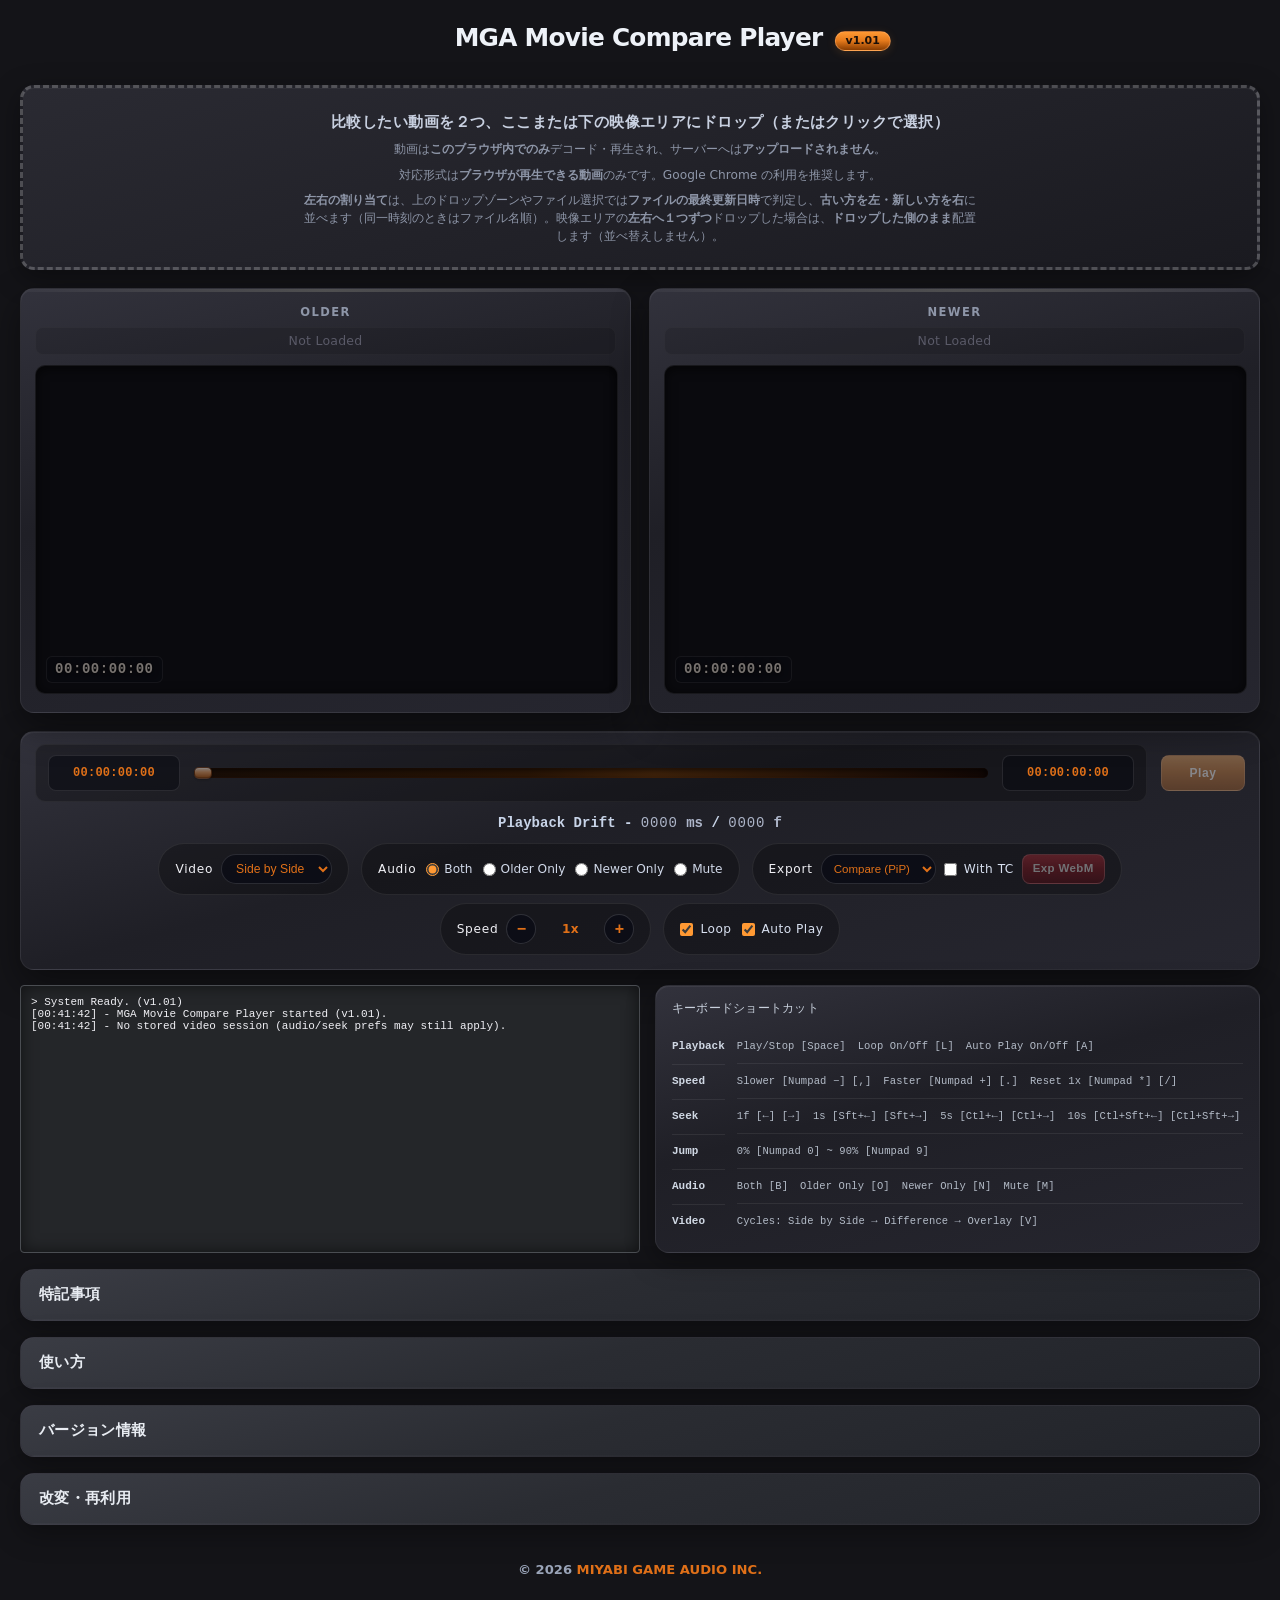
==== index.html @ 30f2eb4b "README の新規タブ用 HTML リンクと案内を削除し、通常の Markdown リンクに戻す。 Co-authored-by: Cursor <cursoragent@cursor.com>" ====
<!DOCTYPE html>
<html lang="ja">
<head>
    <meta charset="UTF-8">
    <meta name="viewport" content="width=device-width, initial-scale=1">
    <meta name="theme-color" content="#1a1410">
    <title>MGA Movie Compare Player</title>
    <link rel="icon" type="image/png" href="https://cdn.jsdelivr.net/gh/twitter/twemoji@14.0.2/assets/72x72/1f3ac.png">

    <link rel="stylesheet" href="css/main.css">
</head>
<body>

    <div id="seekFlashOverlay" class="seek-flash-overlay" aria-hidden="true">
        <div class="seek-flash-overlay__box">
            <span class="seek-flash-overlay__primary" id="seekFlashPrimary"></span>
            <span class="seek-flash-overlay__secondary" id="seekFlashSecondary" hidden></span>
        </div>
    </div>

    <div
        id="exportBlockingOverlay"
        class="export-blocking-overlay"
        hidden
        aria-hidden="true"
        role="dialog"
        aria-modal="true"
        aria-labelledby="exportBlockingTitle"
        tabindex="-1"
    >
        <div class="export-blocking-overlay__panel">
            <p class="export-blocking-overlay__title" id="exportBlockingTitle">Exporting</p>
            <p class="export-blocking-overlay__esc-hint" id="exportBlockingEscHint">
                操作はロックされています。<kbd>Esc</kbd> キーで書き出しをキャンセルできます。
            </p>
            <p class="export-blocking-overlay__sub" id="exportBlockingSub"></p>
        </div>
    </div>

    <div
        id="soloTcNoticeOverlay"
        class="export-blocking-overlay solo-tc-notice-overlay"
        hidden
        aria-hidden="true"
        role="dialog"
        aria-modal="true"
        aria-labelledby="soloTcNoticeTitle"
    >
        <div class="export-blocking-overlay__panel">
            <p class="export-blocking-overlay__title" id="soloTcNoticeTitle">With TC</p>
            <p class="export-blocking-overlay__sub solo-tc-notice-body" id="soloTcNoticeBody">
                Older only / Newer only のエクスポートでは、タイムコード（With TC）の焼き込みが必須です。

                元動画のみをそのまま取得する用途は想定していないため、オフにしても意味がなく、チェックはすぐオンに戻ります。
            </p>
            <button type="button" class="solo-tc-notice-ok-btn" id="soloTcNoticeOk">OK</button>
        </div>
    </div>

    <div class="layout-narrow">
    <header class="app-header">
        <div class="app-header-inner">
            <h2 class="app-title">MGA Movie Compare Player</h2>
            <span class="version-badge" aria-label="App version"></span>
        </div>
    </header>

    <div id="main-drop-zone" tabindex="0" role="button" aria-label="動画ファイルをドロップして読み込み">
        <strong class="drop-zone-title">比較したい動画を２つ、ここまたは下の映像エリアにドロップ（またはクリックで選択）</strong>
        <p class="drop-zone-note">動画は<strong>このブラウザ内でのみ</strong>デコード・再生され、サーバーへは<strong>アップロードされません</strong>。</p>
        <p class="drop-zone-note">対応形式は<strong>ブラウザが再生できる動画</strong>のみです。Google Chrome の利用を推奨します。</p>
        <p class="drop-zone-note"><strong>左右の割り当て</strong>は、上のドロップゾーンやファイル選択では<strong>ファイルの最終更新日時</strong>で判定し、<strong>古い方を左・新しい方を右</strong>に並べます（同一時刻のときはファイル名順）。映像エリアの<strong>左右へ１つずつ</strong>ドロップした場合は、<strong>ドロップした側のまま</strong>配置します（並べ替えしません）。</p>
    </div>

    <div class="compare-stage" id="compareStage">
        <div class="compare-grid" id="compareGrid">
            <div class="video-panel" id="panelLeft" data-side="left">
                <p class="video-panel-label">Older</p>
                <span class="file-name" id="nameLeft">Not Loaded</span>
                <p class="panel-info-line" id="infoLeft" hidden></p>
                <div class="video-frame" id="frameLeft">
                    <video id="videoLeft" playsinline preload="metadata"></video>
                    <div class="video-timecode video-timecode--idle" id="timecodeOverlayLeft" aria-hidden="true">00:00:00:00</div>
                </div>
            </div>
            <div class="video-panel" id="panelRight" data-side="right">
                <p class="video-panel-label">Newer</p>
                <span class="file-name" id="nameRight">Not Loaded</span>
                <p class="panel-info-line" id="infoRight" hidden></p>
                <div class="video-frame" id="frameRight">
                    <video id="videoRight" playsinline preload="metadata"></video>
                    <div class="video-timecode video-timecode--idle" id="timecodeOverlayRight" aria-hidden="true">00:00:00:00</div>
                </div>
            </div>
        </div>
        <div class="compare-composite" id="compareComposite" hidden>
            <div class="video-panel video-panel--composite" id="panelComposite">
                <div class="video-frame video-frame--stack" id="frameStack">
                    <div class="video-timecode video-timecode--idle" id="timecodeOverlayStack" aria-hidden="true">00:00:00:00</div>
                </div>
            </div>
        </div>
    </div>

    <div class="layout-narrow">
    <div class="transport-bar">
            <div class="transport-row-seek">
                <div class="seek-container">
                    <span class="time-display" id="currentTime">00:00:00:00</span>
                    <div class="seek-bar-wrap" id="seekBarWrap">
                        <div class="seek-bar-track-bg" aria-hidden="true"></div>
                        <input type="range" id="seekBar" min="0" max="100" step="0.016666666666666666" value="0" disabled>
                    </div>
                    <span class="time-display" id="totalTime">00:00:00:00</span>
                </div>
                <button type="button" id="playStopBtn" disabled>Play</button>
            </div>
            <div class="timecode-row" id="driftRow" hidden>
                <span id="driftLine">
                    <span class="tc-side">Playback Drift</span><span class="tc-side"> - </span>
                    <span class="tc-drift-num" id="driftMs">0000</span><span class="tc-drift-suf"> ms</span>
                    <span class="tc-side"> / </span>
                    <span class="tc-drift-num" id="driftFrames">0000</span><span class="tc-drift-suf"> f</span>
                </span>
            </div>
            <div class="transport-options-rows">
            <div class="transport-options-strip transport-options-strip--primary">
                <div class="transport-opt-box transport-opt-box--view">
                    <div class="transport-opt-cell transport-opt-cell--view">
                        <label for="viewModeSelect" class="transport-compact-lbl">Video</label>
                        <select id="viewModeSelect" class="transport-select" aria-label="Video layout">
                            <option value="side-by-side" selected>Side by Side</option>
                            <option value="stack-diff">Difference</option>
                            <option value="stack-cross">Overlay</option>
                        </select>
                    </div>
                </div>
                <div class="transport-opt-box transport-opt-box--audio">
                    <div class="transport-opt-cell transport-opt-cell--audio" role="group" aria-labelledby="audioModeLegend">
                        <span id="audioModeLegend" class="transport-compact-lbl">Audio</span>
                        <div class="transport-audio-inline">
                            <label>
                                <input type="radio" name="audioMode" value="split-mono" checked>
                                <span>Both</span>
                            </label>
                            <label>
                                <input type="radio" name="audioMode" value="old-stereo">
                                <span>Older Only</span>
                            </label>
                            <label>
                                <input type="radio" name="audioMode" value="new-stereo">
                                <span>Newer Only</span>
                            </label>
                            <label>
                                <input type="radio" name="audioMode" value="mute">
                                <span>Mute</span>
                            </label>
                        </div>
                    </div>
                </div>
                <div class="transport-opt-box transport-opt-box--export">
                    <div class="transport-opt-cell transport-opt-cell--export">
                        <span class="transport-compact-lbl" id="exportPipLegend">Export</span>
                        <select
                            id="exportModeSelect"
                            class="transport-select transport-select--export"
                            aria-label="Export mode"
                        >
                            <option value="compare-pip" selected>Compare (PiP)</option>
                            <option value="solo-old">Older only</option>
                            <option value="solo-new">Newer only</option>
                        </select>
                        <label class="transport-compact-lbl transport-compact-lbl--row transport-compact-lbl--export-tc">
                            <input type="checkbox" id="exportBurnTcCheckbox" />
                            <span>With TC</span>
                        </label>
                        <button type="button" id="exportPipBtn" class="export-pip-btn" disabled>
                            Exp WebM
                        </button>
                    </div>
                </div>
            </div>
            <div class="transport-options-strip transport-options-strip--secondary">
                <div class="transport-opt-box transport-opt-box--speed">
                    <div class="transport-opt-cell transport-opt-cell--speed" role="group" aria-labelledby="playbackSpeedLegend">
                        <span id="playbackSpeedLegend" class="transport-compact-lbl">Speed</span>
                        <div class="transport-speed-stepper">
                            <button type="button" id="playbackSpeedDown" class="transport-speed-btn" aria-label="再生速度を一段階遅く" title="一段階遅く (テンキー − / ,)">−</button>
                            <output id="playbackSpeedDisplay" class="transport-speed-display" aria-live="polite" aria-valuemin="0" aria-valuemax="8" aria-valuenow="4" aria-valuetext="1x">1x</output>
                            <button type="button" id="playbackSpeedUp" class="transport-speed-btn" aria-label="再生速度を一段階速く" title="一段階速く (テンキー ＋ / .)">+</button>
                        </div>
                    </div>
                </div>
                <div class="transport-opt-box transport-opt-box--playback">
                    <div class="transport-opt-cell transport-opt-cell--playback">
                        <label class="transport-compact-lbl transport-compact-lbl--row">
                            <input type="checkbox" id="loopPlaybackCheckbox" checked>
                            <span>Loop</span>
                        </label>
                        <label class="transport-compact-lbl transport-compact-lbl--row">
                            <input type="checkbox" id="autoPlayCheckbox" checked>
                            <span>Auto Play</span>
                        </label>
                    </div>
                </div>
            </div>
            </div>
    </div>

    <div class="bottom-info">
        <div id="log">&gt; System Ready.</div>
        <div class="shortcut-guide">
            <strong class="shortcut-guide__title">キーボードショートカット</strong>
            <div class="shortcut-sheet" aria-label="キーボードショートカット一覧">
                <div class="shortcut-sheet__cat">Playback</div>
                <div class="shortcut-sheet__items">
                    <span class="shortcut-sheet__chip">Play/Stop [Space]</span>
                    <span class="shortcut-sheet__chip">Loop On/Off [L]</span>
                    <span class="shortcut-sheet__chip">Auto Play On/Off [A]</span>
                </div>

                <div class="shortcut-sheet__cat">Speed</div>
                <div class="shortcut-sheet__items">
                    <span class="shortcut-sheet__chip">Slower [Numpad −] [,]</span>
                    <span class="shortcut-sheet__chip">Faster [Numpad +] [.]</span>
                    <span class="shortcut-sheet__chip">Reset 1x [Numpad *] [/]</span>
                </div>
                <div class="shortcut-sheet__cat">Seek</div>
                <div class="shortcut-sheet__items">
                    <span class="shortcut-sheet__chip">1f [←] [→]</span>
                    <span class="shortcut-sheet__chip">1s [Sft+←] [Sft+→]</span>
                    <span class="shortcut-sheet__chip">5s [Ctl+←] [Ctl+→]</span>
                    <span class="shortcut-sheet__chip">10s [Ctl+Sft+←] [Ctl+Sft+→]</span>
                </div>
                <div class="shortcut-sheet__cat">Jump</div>
                <div class="shortcut-sheet__items">
                    <span class="shortcut-sheet__chip">0% [Numpad 0] ~ 90% [Numpad 9]</span>
                </div>
                <div class="shortcut-sheet__cat">Audio</div>
                <div class="shortcut-sheet__items">
                    <span class="shortcut-sheet__chip">Both [B]</span>
                    <span class="shortcut-sheet__chip">Older Only [O]</span>
                    <span class="shortcut-sheet__chip">Newer Only [N]</span>
                    <span class="shortcut-sheet__chip">Mute [M]</span>
                </div>
                <div class="shortcut-sheet__cat">Video</div>
                <div class="shortcut-sheet__items">
                    <span class="shortcut-sheet__chip">Cycles: Side by Side → Difference → Overlay [V]</span>
                </div>
            </div>
        </div>
    </div>

<!-- @manual-doc:start -->
<!--
  マニュアル HTML の唯一の編集元（特記事項・使い方・バージョン枠・改変・再利用）。
  更新後: py -3 tools/sync-docs.py
  変更履歴の文言は js/version.js の APP_CHANGELOG を編集してください。
-->
    <details class="app-doc-fold">
        <summary class="app-doc-fold__summary" id="app-manual-notice-heading">特記事項</summary>
        <div class="app-doc-fold__body app-manual">
            <ul>
                <li>本ページは<strong>無償で提供される実験的なウェブアプリ</strong>です。不具合を常時監視しておらず、ご利用中に問題が生じても原則として把握いたしません。あらかじめご了承のうえご利用ください。</li>
                <li>動画は<strong>このブラウザ内でのみ</strong>デコード・再生され、サーバーへは<strong>いかなる情報もアップロードされません</strong>。<strong>Google Chrome</strong> の利用を推奨します。ブラウザや形式によってはデコードできないことがあります。</li>
                <li>このページの <strong>HTML・CSS・JavaScript</strong> は目的を問わず<strong>自由に改変・複製・再利用</strong>して構いません（商用・社内ツールを含みます）。連絡も不要です。独自版を公開・配布する場合、フッターのコピーライト表記とリンクは<strong>削除しても構いません</strong>（未改変の配布では残すことを推奨しますが、フォークや大幅なカスタマイズでは必須ではありません）。</li>
                <li>本アプリは静的ファイル（<code>index.html</code>・<code>css/</code>・<code>js/</code> など）で構成されています。<strong>ビルドやサーバーは不要</strong>です。フォルダごと保存し、ルートの <code>index.html</code> をブラウザで開いてください（<code>file://</code> で動作します。favicon 等の外部 CDN 参照は環境により取得できない場合があります）。</li>
                <li>ディスク上の元ファイルを書き出し直した場合でも、本アプリは<strong>自動では再読み込みしません</strong>。更新した動画を反映するには、<strong>ドロップゾーン</strong>または<strong>映像エリア</strong>へ再度ドロップしてください。前回セッションの復元はブラウザ内の保存データ（<code>IndexedDB</code>）に保存されたコピーを参照します（元ファイルのパスは保持しません）。ブラウザのストレージ整理により保存データが消えると、セッションは復元できません。</li>
                <li><strong>Video</strong> / <strong>Audio</strong> / <strong>Export</strong> / <strong>Loop</strong> / <strong>Auto Play</strong> などの UI 設定は、次回開いたときにブラウザ内（<code>localStorage</code> 等）から復元されます。<strong>Speed</strong> は保存されず、ページの<strong>再読み込み</strong>時は常に <strong>1x</strong> です。シークバー位置は保存されず、再読み込み時は常に先頭です。読み込んだ動画データのコピーもブラウザ内（<code>IndexedDB</code> 等）に保存されます。</li>
                <li>書き出しファイルはブラウザ標準の <strong>WebM</strong> です。MP4 / MJPEG 等への変換や色の扱いは「使い方」の「<strong>書き出し（Exp WebM）とファイルについて</strong>」を参照してください。</li>
            </ul>
        </div>
    </details>

    <details class="app-doc-fold">
        <summary class="app-doc-fold__summary" id="app-manual-heading">使い方</summary>
        <div class="app-doc-fold__body app-manual">
            <section class="app-manual-category" aria-labelledby="manual-flow-heading">
                <h4 id="manual-flow-heading">はじめに（操作の流れ）</h4>
                <ol>
                    <li>
                        画面上部の<strong>ドロップゾーン</strong>（または下の<strong>映像エリア</strong>）へ動画をドロップするか、ゾーンを<strong>クリックしてファイルを選択</strong>します（詳細は「<strong>ドロップゾーン（動画の読み込み）</strong>」）。
                    </li>
                    <li>
                        <strong>Play</strong> / <strong>Pause</strong> とシークバー、またはキーボード（ページ中段の<strong>キーボードショートカット</strong>）で再生位置を調整します（<strong>Play/Stop</strong> は [<kbd>Space</kbd>]）。動画の同期ズレは <strong>Playback Drift</strong> 行で確認できます（<strong>Auto Play</strong> が ON のときは、左右がそろうと自動的に再生が始まることもあります）。
                    </li>
                    <li>
                        トランスポートの <strong>1 段目</strong>で <strong>Video</strong>（<strong>Side by Side</strong> / <strong>Difference</strong> / <strong>Overlay</strong>）、<strong>Audio</strong>（<strong>Both</strong> / <strong>Older Only</strong> / <strong>Newer Only</strong> / <strong>Mute</strong>）、<strong>Export</strong> を選びます。<strong>2 段目</strong>で <strong>Speed</strong> と <strong>Loop</strong>・<strong>Auto Play</strong> を調整します（詳細は各見出しを参照）。
                    </li>
                    <li>
                        トランスポート <strong>1 段目</strong>の <strong>Export</strong> でモードと <strong>With TC</strong> を選び、<strong>Exp WebM</strong> でブラウザ内録画の WebM をダウンロードします。書き出し中のオーバレイや <kbd>Esc</kbd> キャンセル、出力ファイルの扱いは「<strong>書き出し（Exp WebM）とファイルについて</strong>」を参照してください。
                    </li>
                </ol>
            </section>
            <section class="app-manual-category" aria-labelledby="manual-drop-heading">
                <h4 id="manual-drop-heading">ドロップゾーン（動画の読み込み）</h4>
                <ul>
                    <li>
                        画面上部の<strong>ドロップゾーン</strong>は、比較したい動画を読み込む入口です。<strong>ここへドロップ</strong>するか、<strong>クリックしてファイルを選択</strong>できます。下の<strong>映像エリア（左・右パネル）</strong>へドロップしても読み込めます。ページ上のその他の領域へドロップした場合も、動画として扱えるファイルだけが読み込み対象です。
                    </li>
                    <li>
                        動画は<strong>このブラウザ内でのみ</strong>デコード・再生され、サーバーへは<strong>アップロードされません</strong>。
                    </li>
                    <li>
                        対応形式は<strong>ブラウザが再生できる動画</strong>のみです。<strong>Google Chrome</strong> の利用を推奨します。
                    </li>
                    <li>
                        <strong>左右の割り当て（ドロップゾーン・ファイル選択）</strong>：<strong>ファイルの最終更新日時</strong>で判定し、<strong>古い方を左・新しい方を右</strong>に並べます（同一時刻のときはファイル名順）。２本まとめて選ぶ／ドロップしたときに適用されます。
                    </li>
                    <li>
                        <strong>左右の割り当て（映像エリアへ１本ずつ）</strong>：左パネルまたは右パネルへ<strong>１本ずつ</strong>ドロップした場合は、<strong>ドロップした側のまま</strong>配置します（更新日時による並べ替えはしません）。
                    </li>
                </ul>
            </section>
            <section class="app-manual-category" aria-labelledby="manual-load-heading">
                <h4 id="manual-load-heading">動画の読み込みと左右の割り当て</h4>
                <ul>
                    <li>
                        ドロップゾーンを<strong>クリック</strong>するとファイル選択が開きます。ドロップゾーン・映像エリア・ページ上のその他の領域へ、いずれもドラッグ＆ドロップで読み込めます。
                    </li>
                    <li>
                        動画を<strong>２本まとめて</strong>選ぶ／ドロップした場合（ドロップゾーンまたはファイル選択）：<strong>最終更新日時</strong>が古いほうを<strong>左</strong>、新しいほうを<strong>右</strong>に並べます。同一時刻のときはファイル名順です。
                    </li>
                    <li>
                        ドロップゾーン等へ<strong>１本ずつ</strong>読み込む場合：空いている側（<strong>先に左、次に右</strong>）へ順に入ります。２本目を入れた時点で、更新日時に基づき左右が並べ替えられることがあります（上記「ドロップゾーン」の割り当てルール参照）。
                    </li>
                    <li>
                        <strong>映像エリアの左・右パネル</strong>へ１本ずつドロップした場合：それぞれ<strong>ドロップしたパネル側</strong>に配置し、更新日時による並べ替えは<strong>行いません</strong>。
                    </li>
                    <li>
                        すでに左右がそろったあと、ドロップゾーン等から別ファイルを<strong>１本だけ</strong>追加すると、<strong>左だけ差し替え</strong>され、右は未読み込みに戻ります。
                    </li>
                    <li>
                        セッションの自動復元（ブラウザの再読み込み時に保存データから左右の動画を戻す）については「<strong>特記事項</strong>」を参照してください。リロード時は再生位置を先頭に戻し、<strong>Auto Play</strong> による自動開始は行いません。
                    </li>
                </ul>
            </section>
            <section class="app-manual-category" aria-labelledby="manual-panel-tc-heading">
                <h4 id="manual-panel-tc-heading">パネル情報・タイムコード・FPS</h4>
                <ul>
                    <li>
                        各パネル直下の<strong>補足行</strong>には、<strong>最終更新日時</strong>、コンテナから読めたときの <strong>FPS</strong>、および尺が分かるときの<strong>総フレーム数</strong>（<code>Total: … f</code>）が出ます。FPS が取れない形式では <code>FPS n/a (~60 est.)</code> のように参考表示になります。
                    </li>
                    <li>
                        <strong>MP4</strong> など ISO ベースのコンテナでは、先頭付近のメタデータから推定した平均フレームレートを FPS に使います。
                    </li>
                    <li>
                        各パネル映像の隅の<strong>タイムコードオーバーレイ</strong>は、その側の FPS に合わせた <strong>HH:MM:SS:FF</strong> です。
                    </li>
                    <li>
                        トランスポートの<strong>現在 / 総尺</strong>のタイムコード、キーボードの <strong>Seek</strong>（1f など）、および重ねビュー中央のタイムコードは、左右の表示 FPS の大きい方を整数化した<strong>マスター FPS</strong> に基づきます。
                    </li>
                </ul>
            </section>
            <section class="app-manual-category" aria-labelledby="manual-transport-heading">
                <h4 id="manual-transport-heading">Playback / Seek（トランスポート）</h4>
                <ul>
                    <li>
                        映像の下にある<strong>トランスポート枠</strong>は、画面上から<strong>現在 / 総尺のタイムコード</strong> → <strong>シークバー</strong>と <strong>Play</strong> / <strong>Pause</strong> → <strong>Playback Drift</strong> →（オプション条・<strong>2 段</strong>）<strong>1 段目</strong>：<strong>Video</strong> → <strong>Audio</strong> → <strong>Export</strong>。<strong>2 段目</strong>（中央寄せ）：<strong>Speed</strong> → <strong>Loop</strong> / <strong>Auto Play</strong> の順です。各オプションの詳細は、このあとの見出しどおりです。
                    </li>
                    <li>
                        シークバーの<strong>最大値（総尺）</strong>は、左右のうち<strong>長い方</strong>の尺に合わせます。表示中の<strong>現在位置</strong>は、両方の再生位置の<strong>遅い方（大きい方）</strong>に合わせて更新されます。
                    </li>
                    <li>
                        シークバーを<strong>ドラッグ</strong>している間は、その値に応じて<strong>両方の動画へ同時に移動</strong>します（画面上のヒントは <strong>Scrub</strong>）。離したあと、再生中であれば表示の更新が続きます。
                    </li>
                </ul>
            </section>
            <section class="app-manual-category" aria-labelledby="manual-sync-heading">
                <h4 id="manual-sync-heading">同期、Playback Drift、自動補正</h4>
                <ul>
                    <li>
                        <strong>同期の意味</strong>：<strong>Seek</strong> や <strong>Playback</strong> では、原則として<strong>両方の再生位置を同じ目標値に揃えます</strong>。デコードと描画はブラウザ任せのため、報告値がフレーム単位で<strong>常に一致するとは限りません</strong>。
                    </li>
                    <li>
                        トランスポートの <strong>Playback Drift</strong> 行は、左右の再生位置の差を<strong>ミリ秒</strong>と<strong>マスター FPS 換算のフレーム数</strong>で示します。色分けは目安で、<strong>０に近いほど緑系</strong>、<strong>大きいほど赤系</strong>になります。いずれかが終端に達したときは <code>----</code> 表示になります。
                    </li>
                    <li>
                        再生中にズレが<strong>約 100ms を超えた</strong>場合、短いクールダウンを挟みつつ、両方をマスター側の時刻に合わせて<strong>約１フレーム分だけ前進</strong>させる<strong>自動補正</strong>が入ります。尺の短い側が終端に張り付き、長い側だけが進んでいるときの差は同期不良とみなさず、補正しません。
                    </li>
                    <li>
                        補正が走ると、ログに <code>Sync auto-correct: …</code> が間欠的に残ります。
                    </li>
                    <li>
                        <strong>Difference</strong> モードの見え方と同期の関係は、下の「<strong>Video</strong>」の <strong>Difference</strong> を参照してください。<strong>Playback Drift</strong> の表示や自動補正は、重ね表示を読みやすく保つための目安・調整です。
                    </li>
                </ul>
            </section>
            <section class="app-manual-category" aria-labelledby="manual-view-heading">
                <h4 id="manual-view-heading">Video</h4>
                <ul>
                    <li>
                        トランスポート <strong>1 段目</strong>の <strong>Video</strong> プルダウン、または <strong>[V]</strong> で、次の３モードだけをこの順に循環します。<strong>Side by Side</strong>（左右並び）→ <strong>Difference</strong>（差分重ね）→ <strong>Overlay</strong>（新しい側を上に、不透明度およそ 75% で重ねる）→ 先頭へ戻る、の繰り返しです。プルダウンの値と <strong>[V]</strong> は常に連動します。
                    </li>
                    <li>
                        <strong>Side by Side</strong>：左が<strong>古い</strong>動画、右が<strong>新しい</strong>動画の２パネル表示（<strong>既定</strong>）。ファイル名・補足行・隅のタイムコードの意味は、上の「<strong>パネル情報・タイムコード・FPS</strong>」と同じです。
                    </li>
                    <li>
                        <strong>Difference（差分重ね）</strong>：同一タイムライン上の２本を１画面に重ね、CSS の <code>mix-blend-mode: difference</code> で画素ごとに差を取ります。下層が左（古い方）、上層が右（新しい方）です。左右パネルは隠れ、合成ビューだけが表示されます。
                    </li>
                    <li>
                        <strong>Difference の見え方</strong>：２本の画素が一致している領域では差分がゼロとなり、画面は<strong>真っ黒</strong>に見えます。差異が無い区間では、黒い画面がそのまま続きます。左右で内容が違う箇所だけが、差分として<strong>色味の付いた表示</strong>で浮かび上がります。
                    </li>
                    <li>
                        <strong>Difference と同期ズレ（Playback Drift）</strong>：この見え方は「同一時刻の同じフレーム同士」を重ねている前提に強く依存します。Playback Drift のフレーム表示が <strong>1 以上</strong> のとき、実際には差の無い静止画でも、前後のフレームが少しずれて重なることで差分が出て、<strong>差が無いように見えるべき場所まで色が付いて見える</strong>ことがあります。ズレを抑えたいときは、一度 <strong>Pause</strong> してから <strong>Seek</strong>（1f、[←] / [→]）すると改善する場合があります。上の「同期、Playback Drift、自動補正」もあわせて参照してください。
                    </li>
                    <li>
                        <strong>Difference</strong> では、<strong>圧縮ノイズ・解像度差・トリミングのズレ</strong>があると、実質同じ内容でも差が広がって見えることがあります（ブラウザの合成に依存します）。
                    </li>
                    <li>
                        <strong>Overlay（オーバーレイ）</strong>：同じく２本を１画面に重ねます。下が左（古い方）、上が右（新しい方）です。上層（新しい側）に <code>opacity: 0.75</code>（およそ 75% 不透明）を当て、通常合成で下の画に重ねます。２本を半透明に重ねて目視比較するモードで、Difference のように一致領域が黒一色になることはありません。左右パネルは隠れ、合成ビューだけが表示されます。
                    </li>
                    <li>
                        <strong>Difference / Overlay</strong> の重ねモードでは、中央の<strong>タイムコードオーバーレイ</strong>はトランスポートと同じ<strong>マスター FPS</strong>（上記「パネル情報」）で、<strong>Side by Side</strong> 時より大きめの字体です。<strong>Video</strong> の切り替えは<strong>再生中でも可</strong>で、通常は再生が継続します（画面上のヒントは <strong>Layout</strong>）。
                    </li>
                </ul>
            </section>
            <section class="app-manual-category" aria-labelledby="manual-audio-heading">
                <h4 id="manual-audio-heading">Audio</h4>
                <ul>
                    <li>
                        トランスポート <strong>1 段目</strong>のラジオボタン、または <strong>[B]</strong> / <strong>[O]</strong> / <strong>[N]</strong> / <strong>[M]</strong> で切り替えます。ログや一時ヒントには内部的な説明が出ることがありますが、UI ラベルは <strong>Both</strong>、<strong>Older Only</strong>、<strong>Newer Only</strong>、<strong>Mute</strong> です。
                    </li>
                    <li>
                        <strong>Both</strong>：各動画の L/R をモノラル化し、<strong>古い方を L・新しい方を R</strong> にパンして出力します（プレビュー再生時）。
                    </li>
                    <li>
                        <strong>Older Only</strong>：左（<strong>古い方</strong>）のステレオをそのまま L/R に出力します。
                    </li>
                    <li>
                        <strong>Newer Only</strong>：右（<strong>新しい方</strong>）のステレオをそのまま L/R に出力します。
                    </li>
                    <li>
                        <strong>Mute</strong>：<strong>無音</strong>です。WebM 書き出し時も<strong>映像のみ</strong>になります。
                    </li>
                </ul>
            </section>
            <section class="app-manual-category" aria-labelledby="manual-speed-heading">
                <h4 id="manual-speed-heading">Speed</h4>
                <ul>
                    <li>
                        トランスポート<strong>2 段目</strong>の <strong>Speed</strong> 欄で、左右の再生速度を<strong>リアルタイム</strong>に変えられます。中央には現在の倍率（例：<strong>1x</strong>、<strong>0.5x</strong>、<strong>2x</strong>）が表示されます。
                    </li>
                    <li>
                        <strong>−</strong> / <strong>＋</strong> ボタン、またはキーボードの <strong>Slower</strong> / <strong>Faster</strong> / <strong>Reset 1x</strong>（下記「キーボードショートカット」）で<strong>一段階ずつ</strong>変更します。通常は <strong>0.25x</strong> 刻みで、<strong>0.25x</strong> より遅い側の先頭だけ <strong>0.1x</strong> です。範囲は <strong>0.1x</strong>（最大 10 倍スロー）～ <strong>2x</strong>（2 倍速）で、既定は <strong>1x</strong> です。
                    </li>
                    <li>
                        <strong>保存されません</strong>。ページの<strong>再読み込み</strong>のたびに <strong>1x</strong> に戻ります。
                    </li>
                    <li>
                        <strong>Exp WebM</strong> への反映はありません（常に <strong>1.0×</strong> 録画）。詳細は「<strong>書き出し（Exp WebM）とファイルについて</strong>」を参照してください。
                    </li>
                </ul>
            </section>
            <section class="app-manual-category" aria-labelledby="manual-loop-heading">
                <h4 id="manual-loop-heading">Loop</h4>
                <ul>
                    <li>
                        <strong>Loop</strong> にチェックが入っているとき（<strong>既定</strong>）：長い方の尺の終端に達すると、<strong>両方の再生位置を先頭付近へ戻し、再生を継続</strong>します（ブラウザ標準のループ属性ではなく、アプリ側で両者を揃えて再開しています）。
                    </li>
                    <li>
                        チェックを<strong>外した</strong>とき：終端で <strong>Pause</strong> し、トランスポートが止まります。
                    </li>
                    <li>
                        On / Off はトランスポート <strong>2 段目</strong>のチェックボックスか <strong>Loop On/Off [L]</strong> です。
                    </li>
                </ul>
            </section>
            <section class="app-manual-category" aria-labelledby="manual-autoplay-heading">
                <h4 id="manual-autoplay-heading">Auto Play</h4>
                <ul>
                    <li>
                        <strong>Auto Play</strong> にチェックが入っているとき（<strong>既定</strong>）：ドロップまたはファイル選択で<strong>左右の動画がそろって再生可能になったタイミング</strong>で、自動的に再生を開始します（２本まとめて読み込んだとき、２本目を追加したときを含みます）。
                    </li>
                    <li>
                        チェックを<strong>外した</strong>とき：左右がそろっても自動では再生せず、<strong>Play</strong> または <strong>Play/Stop [Space]</strong> で開始します。
                    </li>
                    <li>
                        On / Off はトランスポート <strong>2 段目</strong>のチェックボックスか <strong>Auto Play On/Off [A]</strong> です。設定は次回開いたときに復元されます。ブラウザの<strong>再読み込み</strong>やセッション復元時には <strong>Auto Play</strong> による自動開始は行いません（再生位置は先頭のまま）。
                    </li>
                </ul>
            </section>
            <section class="app-manual-category" aria-labelledby="manual-export-file-heading">
                <h4 id="manual-export-file-heading">書き出し（Exp WebM）とファイルについて</h4>
                <ul>
                    <li>
                        トランスポート <strong>1 段目</strong>の <strong>Export</strong> 欄で、プルダウンから書き出しモード（<strong>Compare (PiP)</strong> / <strong>Older only</strong> / <strong>Newer only</strong>）を選び、<strong>With TC</strong> で Compare 時のみタイムコードの左下焼き込みのオン・オフを切り替えます（Older / Newer のみでは<strong>焼き込み必須</strong>のため、オフにすると説明オーバレイが出てチェックはすぐオンに戻ります。閉じ方は <strong>OK</strong>・外側クリック・<kbd>Esc</kbd>）。<strong>Exp WebM</strong> を押すと、<strong>Audio</strong> 行で選んだモードに応じた音声をミックスした WebM を録画します（<strong>Mute</strong> 選択時や Web Audio が使えない場合は<strong>映像のみ</strong>）。<strong>Both</strong> ミックスで書き出すときは左右のデコードが必要なため、片側モードでも<strong>両方のファイルが読み込まれている</strong>必要があります。<strong>Compare (PiP)</strong> は<strong>左右そろっている</strong>必要があります。書き出し中は画面中央にオーバレイが出て<strong>操作がロック</strong>され、<kbd>Esc</kbd> でキャンセルできる旨と進捗が表示されます。尺ぶんリアルタイムで進みます。<strong>Chrome 系</strong>の利用を推奨します。
                    </li>
                    <li>
                        <strong>Compare (PiP)</strong> で <strong>Audio</strong> が <strong>Both</strong> のとき、書き出し音声だけ LR を入れ替えます（<strong>新しい方を L・古い方を R</strong>）。画面では新しい方が全面・古い方が右下 PiP 窓のため、右側に映る古い方の音声を R に合わせる意図です。プレビュー再生の <strong>Both</strong> は「Audio」の説明どおり <strong>古い方 L・新しい方 R</strong> のままです。
                    </li>
                    <li>
                        書き出しは <strong>Speed</strong> 設定に関わらず常に <strong>1.0×</strong> で録画します。<strong>Exp WebM</strong> を押した時点で <strong>Speed</strong> 表示は <strong>1x</strong> に戻ります（書き出し後も <strong>1x</strong> のまま）。プレビュー再生も書き出し中は <strong>1.0×</strong> です。
                    </li>
                    <li>
                        本アプリの <strong>Exp WebM</strong> は、ブラウザの録画機能と Web Audio で得た音声（<strong>Mute</strong> 時は映像のみ）を組み合わせて、<strong>WebM</strong>（主に VP8 / VP9 系＋必要に応じて Opus）をその場で生成しダウンロードします。編集・納品の現場では <strong>MP4</strong>（H.264 等）や <strong>MJPEG</strong> など別形式に慣れている方も多く、WebM 単体では馴染みが薄い形式かもしれません。
                    </li>
                    <li>
                        MP4 や MJPEG など<strong>別コンテナへ変換</strong>したい場合は、お手数ですがご利用の OS 向けの<strong>動画変換ツールやエンコーダを別途ご用意</strong>ください。本ページはサーバーにアップロードせず<strong>ブラウザ内だけで完結</strong>するアプリであり、ブラウザが直接書き出せる形式に出力が限られることは<strong>仕様</strong>です。
                    </li>
                    <li>
                        WebM を他形式へ再エンコードするとき、<strong>色空間・ガンマ・レンジ</strong>（limited / full 等）の扱いをツール側で誤ると、結果が意図より暗くなったりコントラストがずれたりすることがあります。変換プリセットや「色の管理」「レンジ」の項目は、利用するソフトのマニュアルで確認してください。
                    </li>
                </ul>
            </section>
            <section class="app-manual-category" aria-labelledby="manual-hint-heading">
                <h4 id="manual-hint-heading">Seek / Jump などの画面上ヒント</h4>
                <ul>
                    <li>
                        <strong>Seek</strong>・<strong>Jump</strong>・<strong>Scrub</strong> のほか、<strong>Layout</strong> / <strong>Audio</strong> / <strong>Speed</strong> / <strong>Loop</strong> / <strong>Auto Play</strong> の変更のあと、<strong>画面上部に短いテキストのフラッシュ</strong>が出ることがあります（表示ラベルは UI と同じ英語表記）。<strong>ログ</strong>とあわせて、直近の操作内容の確認に使えます。
                    </li>
                </ul>
            </section>
            <section class="app-manual-category" aria-labelledby="manual-keys-heading">
                <h4 id="manual-keys-heading">キーボードショートカット</h4>
                <ul>
                    <li>
                        <strong>Playback</strong> / <strong>Seek</strong> / <strong>Jump</strong> / <strong>Speed</strong> / <strong>Audio</strong> / <strong>Video</strong> / <strong>Loop</strong> / <strong>Auto Play</strong> などにショートカットがあります。内容はページ中段の<strong>キーボードショートカット</strong>（<strong>Playback</strong>・<strong>Speed</strong>・<strong>Seek</strong>・<strong>Jump</strong>・<strong>Audio</strong>・<strong>Video</strong> の各カテゴリ）どおりです。<strong>Speed</strong> は <strong>Slower</strong> / <strong>Faster</strong> / <strong>Reset 1x</strong>（テンキー <strong>−</strong> / <strong>＋</strong> / <strong>*</strong>、テンキー無しは <strong>,</strong> / <strong>.</strong> / <strong>/</strong>）です。
                    </li>
                    <li>
                        <strong>無効になるフォーカス</strong>：<code>textarea</code>、<code>select</code>（<strong>Video</strong> のプルダウン含む）、<code>input</code> のうち<strong>シークバー以外</strong>、ならびに編集可能要素にフォーカスがある間は、ショートカットは処理されません。シークバーにフォーカスがある場合は、主要なショートカットキーを押すと<strong>フォーカスが外れてから</strong>処理されます。
                    </li>
                    <li>
                        <strong>矢印キー</strong>は連打リピート時も <strong>Seek</strong> に使えます。その他の多くのキーはリピートを無視します。
                    </li>
                </ul>
            </section>
        </div>
    </details>

    <details class="app-doc-fold">
        <summary class="app-doc-fold__summary" id="app-manual-version-heading">バージョン情報</summary>
        <div id="appVersionChangelog" class="app-doc-fold__body app-manual"></div>
    </details>

    <details class="app-doc-fold">
        <summary class="app-doc-fold__summary" id="app-manual-source-heading">改変・再利用</summary>
        <div class="app-doc-fold__body app-manual">
            <ul>
                <li>このページの <strong>HTML・CSS・JavaScript</strong> は、目的を問わず<strong>自由に改変・複製・再利用</strong>して構いません（商用・社内ツールを含みます）。連絡も不要です。</li>
                <li>ソースコードは <a href="https://github.com/mga-ueda/MGA-Movie-Compare-Player">GitHub リポジトリ（mga-ueda/MGA-Movie-Compare-Player）</a> で公開しています（<strong>Code</strong> → <strong>Download ZIP</strong> または <strong>git clone</strong> で取得できます）。</li>
                <li>独自版を公開・配布する場合、フッターのコピーライト表記とリンクは<strong>削除しても構いません</strong>（未改変の配布では残すことを推奨しますが、フォークや大幅なカスタマイズでは必須ではありません）。</li>
            </ul>
        </div>
    </details>

<!-- @manual-doc:end -->

    <footer class="app-site-footer">
        <p class="app-site-footer__copyright">
            © 2026 <a href="https://www.miyabi-ga.co.jp/" target="_blank" rel="noopener noreferrer">MIYABI GAME AUDIO INC.</a>
        </p>
    </footer>

    </div>

    <input
        type="file"
        id="filePicker"
        accept="video/*,.mp4,.m4v,.webm,.mov,.mkv,.avi,.wmv,.flv,.ogv,.mpeg,.mpg,.m1v,.m2v,.ts,.mts,.m2ts,.3gp,.3g2,.asf,.f4v"
        multiple
        hidden
    >

    <canvas
        id="pipExportCanvas"
        width="640"
        height="360"
        aria-hidden="true"
        style="position: absolute; left: -9999px; top: 0; width: 1px; height: 1px; opacity: 0; pointer-events: none"
    ></canvas>


    <script src="js/version.js"></script>
    <script src="js/dom-refs.js"></script>
    <script src="js/apply-version.js"></script>
    <script src="js/ui-helpers.js"></script>
    <script src="js/view-layout.js"></script>
    <script src="js/session-state.js"></script>
    <script src="js/playback-speed.js"></script>
    <script src="js/prefs-log.js"></script>
    <script src="js/indexeddb.js"></script>
    <script src="js/init-prefs.js"></script>
    <script src="js/mp4-fps.js"></script>
    <script src="js/files-panels.js"></script>
    <script src="js/timecode-seek.js"></script>
    <script src="js/webaudio.js"></script>
    <script src="js/drop-files.js"></script>
    <script src="js/events-boot.js"></script>
</body>
</html>
---- css/main.css ----
:root {
            --transport-frame-pad-y: 10px;
            --transport-frame-pad-x: 12px;
            --transport-frame-border: 1px;
            --transport-frame-inner-h: 24px;
            --transport-frame-outer-h: calc(
                2 * var(--transport-frame-pad-y) + var(--transport-frame-inner-h) + 2 * var(--transport-frame-border)
            );
            --accent: #ff9933;
            --accent-mid: #e57a1c;
            --accent-deep: #8a3d00;
            --accent-ink: #e07018;
            --accent-soft: #e09040;
            --accent-glow: rgba(255, 153, 51, 0.5);
            --accent-glow-weak: rgba(255, 153, 51, 0.14);
            --accent-border: rgba(255, 180, 120, 0.45);
            --accent-track-1: #1c0f07;
            --accent-track-2: #301806;
            --accent-track-3: #4a280c;
            --transport-opt-font-size: 0.76rem;
            /* オプション枠内のコントロール高（select と揃え、3 枠の高さを一致させる） */
            --transport-opt-control-h: 30px;
            --transport-opt-box-min-h: calc(
                2 * var(--transport-frame-pad-y) + var(--transport-opt-control-h) + 2 * var(--transport-frame-border)
            );
            /** シーク行: 現在 / 総尺の枠と再生ボタンの外寸を揃える（button の UA 余白込みで少し高め） */
            --transport-seek-align-h: 36px;
            /*
             * 文字色の役割（sample.html と同じ分担。サンプルのシアン #7dd8ff は --app-accent に相当）
             *   --app-doc-text … 折りたたみ本文・マニュアル本文・箇条書き（sample: .app-doc-fold__body #d4dbe6）
             *   --app-accent … マニュアル h3/h4、本文内リンク、フッター内リンク、トランスポートの時刻・数値強調など
             *                   （sample では見出し・リンク・#playStopBtn 付近の値表示などに同一トーン #7dd8ff）
             *   インライン code … 本文と同色（inherit。sample に code 専用色はなし）
             *   ショートカット表 … ベース #b4bcc8 / 表見出し #c8d0dc / 先頭列 #d0d8e4（sample と同じ固定色）
             *   フッター … 外周 #8a92a4 / コピーライト #9aa4b8 / リンクは --app-accent（sample は #7dd8ff）
             */
            --app-doc-text: #d4dbe6;
            --app-accent: var(--accent-ink);
            --app-shortcut-text: #b4bcc8;
            --app-shortcut-heading: #c8d0dc;
            --app-shortcut-col1: #d0d8e4;
        }
        body {
            font-family: system-ui, -apple-system, 'Segoe UI', sans-serif;
            background: #141418;
            color: #f0f0f5;
            padding: 8px 20px 20px;
            margin: 0;
            max-width: none;
            width: 100%;
            box-sizing: border-box;
        }

        .layout-narrow {
            max-width: 1300px;
            margin-left: auto;
            margin-right: auto;
            width: 100%;
            box-sizing: border-box;
        }

        .app-header {
            margin: 0 0 18px;
            padding: 18px 0 16px;
            display: flex;
            justify-content: center;
            align-items: center;
            text-align: center;
        }
        .app-header-inner {
            display: inline-flex;
            flex-wrap: nowrap;
            align-items: flex-end;
            justify-content: center;
            gap: 12px;
            max-width: 100%;
            transform: translateX(calc((3.35rem + 12px) / 2));
        }
        h2.app-title {
            margin: 0;
            font-size: 1.55rem;
            font-weight: 700;
            letter-spacing: -0.03em;
            color: #eef2f8;
            text-align: center;
            line-height: 1;
            text-decoration: none;
            box-sizing: border-box;
            align-self: flex-end;
        }
        .version-badge {
            font-size: 11px;
            background: linear-gradient(180deg, var(--accent) 0%, var(--accent-mid) 48%, var(--accent-deep) 100%);
            color: #1a0f08;
            padding: 3px 10px;
            border-radius: 999px;
            vertical-align: middle;
            margin-left: 10px;
            font-weight: 800;
            border: 1px solid var(--accent-border);
            box-shadow: 0 2px 10px var(--accent-glow-weak);
        }
        .app-header .version-badge {
            margin-left: 0;
            flex-shrink: 0;
            line-height: 1.1;
            box-sizing: border-box;
            align-self: flex-end;
            vertical-align: unset;
            display: inline-flex;
            align-items: center;
            justify-content: center;
        }

        #main-drop-zone {
            background: linear-gradient(165deg, #2a2a32 0%, #1a1a20 100%);
            padding: 24px 22px 22px;
            min-height: 5.5em;
            border-radius: 14px;
            border: 3px dashed rgba(255, 255, 255, 0.22);
            text-align: center;
            margin-bottom: 18px;
            cursor: pointer;
            transition: border-color 0.25s, box-shadow 0.25s, background 0.25s;
            box-shadow: 0 8px 28px rgba(0, 0, 0, 0.35), inset 0 1px 0 rgba(255, 255, 255, 0.04);
            display: flex;
            flex-direction: column;
            align-items: center;
            justify-content: center;
            gap: 8px;
            box-sizing: border-box;
        }
        #main-drop-zone:hover {
            background: linear-gradient(165deg, #34343e 0%, #222228 100%);
            border-color: rgba(255, 153, 51, 0.72);
            box-shadow: 0 8px 32px rgba(0, 0, 0, 0.4), 0 0 24px var(--accent-glow-weak);
        }
        #main-drop-zone.dragover {
            border: 3px dashed var(--accent);
            background: linear-gradient(165deg, #352a22 0%, #221a16 100%);
        }
        #main-drop-zone .drop-zone-title {
            color: #c8d0e0;
            font-size: 0.95em;
            letter-spacing: 0.03em;
            margin: 0;
            line-height: 1.4;
        }
        #main-drop-zone .drop-zone-note {
            margin: 0;
            font-size: 0.76em;
            font-weight: 500;
            color: #8e96a8;
            line-height: 1.45;
            max-width: 42rem;
        }

        .compare-stage {
            margin: 0 auto 18px;
            width: 100%;
            max-width: none;
            box-sizing: border-box;
        }
        /** 合成ビュー時は左右 2 パネルを完全に非表示（動画はスタック側へ移動済み） */
        .compare-stage--composite .compare-grid,
        .compare-grid[hidden] {
            display: none !important;
        }
        .compare-grid {
            display: grid;
            grid-template-columns: 1fr 1fr;
            gap: 18px;
            margin: 0;
            width: 100%;
            max-width: none;
            box-sizing: border-box;
        }
        @media (max-width: 720px) {
            .compare-grid {
                grid-template-columns: 1fr;
            }
        }
        .video-panel {
            background: linear-gradient(165deg, #32323c 0%, #1f1f26 42%, #26262f 100%);
            padding: 16px 14px 18px;
            border-radius: 14px;
            border: 1px solid rgba(255, 255, 255, 0.06);
            box-shadow:
                0 14px 36px rgba(0, 0, 0, 0.42),
                inset 0 1px 0 rgba(255, 255, 255, 0.06);
            position: relative;
            overflow: hidden;
        }
        .video-panel::before {
            content: '';
            position: absolute;
            top: 0;
            left: 0;
            right: 0;
            height: 3px;
            background: linear-gradient(90deg, #3a3a44, #555, #3a3a44);
            opacity: 0.85;
        }
        .video-panel.loaded::before {
            background: linear-gradient(90deg, var(--accent-deep), var(--accent), var(--accent-deep));
        }
        .video-panel-label {
            font-size: 0.72rem;
            font-weight: 700;
            letter-spacing: 0.12em;
            text-transform: uppercase;
            color: #8e96a8;
            margin: 0 0 8px;
            text-align: center;
        }
        .video-panel.loaded .video-panel-label {
            color: var(--app-accent);
        }
        .panel-info-line {
            margin: -4px 0 10px;
            font-size: 0.68rem;
            font-weight: 500;
            color: #7a8294;
            text-align: center;
            letter-spacing: 0.02em;
            line-height: 1.45;
            max-width: 100%;
            overflow-wrap: break-word;
            word-break: break-word;
        }
        .video-panel.loaded .panel-info-line {
            color: #b8c4d8;
        }
        .file-name {
            display: block;
            font-size: 0.78em;
            color: #5a5a68;
            font-weight: 500;
            text-align: center;
            overflow: hidden;
            text-overflow: ellipsis;
            white-space: nowrap;
            line-height: 1.3;
            letter-spacing: 0.02em;
            padding: 5px 10px;
            margin: 0 0 10px;
            border-radius: 8px;
            background: rgba(0, 0, 0, 0.12);
            border: 1px solid rgba(255, 255, 255, 0.028);
        }
        .video-panel.loaded .file-name {
            color: #e4e8f0;
            font-weight: 600;
            border-color: rgba(255, 153, 51, 0.22);
            background: rgba(50, 28, 0, 0.22);
        }
        .video-frame {
            position: relative;
            width: 100%;
            aspect-ratio: 16 / 9;
            background: #0a0a0e;
            border-radius: 10px;
            overflow: hidden;
            border: 1px solid rgba(255, 255, 255, 0.06);
            box-shadow: inset 0 2px 12px rgba(0, 0, 0, 0.65);
        }
        .video-frame video {
            width: 100%;
            height: 100%;
            object-fit: contain;
            display: block;
        }
        .video-frame--stack {
            background: #0a0a0e;
            border: 1px solid rgba(255, 255, 255, 0.06);
            box-shadow: inset 0 2px 12px rgba(0, 0, 0, 0.65);
        }
        .video-frame--stack video {
            position: absolute;
            left: 0;
            top: 0;
            width: 100%;
            height: 100%;
            object-fit: contain;
            display: block;
        }
        .video-frame--stack .video-timecode {
            z-index: 4;
        }
        .compare-stage--composite .video-frame--stack .video-timecode {
            font-size: clamp(22px, 2.7vw, 28px);
            padding: 8px 14px;
            left: 14px;
            bottom: 14px;
        }
        .video-stack-top--diff {
            z-index: 2;
            mix-blend-mode: difference;
            opacity: 1;
        }
        .video-stack-top--cross {
            z-index: 2;
            mix-blend-mode: normal;
            opacity: 0.75;
        }
        .video-stack-bottom {
            z-index: 1;
        }
        .compare-composite {
            box-sizing: border-box;
        }
        .video-panel.video-panel--composite::before {
            background: linear-gradient(90deg, var(--accent-deep), var(--accent), var(--accent-deep));
            opacity: 0.92;
        }
        .compare-composite .video-panel--composite {
            border: 1px solid rgba(255, 255, 255, 0.06);
            box-shadow:
                0 14px 36px rgba(0, 0, 0, 0.42),
                inset 0 1px 0 rgba(255, 255, 255, 0.06);
        }
        .compare-composite[hidden] {
            display: none !important;
        }
        .video-timecode {
            position: absolute;
            left: 10px;
            bottom: 10px;
            z-index: 2;
            font-family: 'Consolas', 'Monaco', 'Cascadia Mono', monospace;
            font-size: clamp(11px, 1.35vw, 14px);
            font-weight: 700;
            letter-spacing: 0.04em;
            color: #fff4e8;
            text-shadow:
                0 0 6px rgba(0, 0, 0, 0.95),
                0 1px 3px rgba(0, 0, 0, 0.9),
                0 0 1px rgba(0, 0, 0, 1);
            line-height: 1.2;
            pointer-events: none;
            user-select: none;
            padding: 4px 8px;
            border-radius: 6px;
            background: rgba(8, 10, 18, 0.55);
            border: 1px solid rgba(255, 255, 255, 0.12);
        }
        .video-timecode--idle {
            opacity: 0.45;
        }

        .transport-bar {
            background: linear-gradient(165deg, #32323c 0%, #1f1f26 42%, #26262f 100%);
            padding: 12px 14px 14px;
            border-radius: 14px;
            margin-bottom: 14px;
            display: flex;
            flex-direction: column;
            gap: 10px;
            border: 1px solid rgba(255, 255, 255, 0.06);
            box-shadow: 0 14px 36px rgba(0, 0, 0, 0.42), inset 0 1px 0 rgba(255, 255, 255, 0.06);
        }
        .seek-container {
            display: flex;
            align-items: center;
            gap: 14px;
            flex: 1;
            min-width: 0;
            box-sizing: border-box;
            min-height: var(--transport-frame-outer-h);
            padding: var(--transport-frame-pad-y) var(--transport-frame-pad-x);
            border-radius: 10px;
            background: rgba(0, 0, 0, 0.28);
            border: var(--transport-frame-border) solid rgba(255, 255, 255, 0.05);
        }
        .transport-row-seek {
            display: flex;
            align-items: center;
            gap: 14px;
            width: 100%;
        }
        .transport-row-seek #playStopBtn {
            flex-shrink: 0;
        }
        .seek-bar-wrap {
            flex-grow: 1;
            min-width: 0;
            position: relative;
            display: flex;
            align-items: center;
            height: 22px;
        }
        .seek-bar-track-bg {
            pointer-events: none;
            position: absolute;
            left: 0;
            right: 0;
            top: 50%;
            transform: translateY(-50%);
            height: 10px;
            border-radius: 999px;
            z-index: 0;
            background: linear-gradient(90deg, var(--accent-track-1) 0%, var(--accent-track-2) 42%, var(--accent-track-3) 58%, #140805 100%);
            box-shadow:
                inset 0 2px 8px rgba(0, 0, 0, 0.86),
                inset 0 0 0 1px rgba(255, 100, 40, 0.045);
        }
        @keyframes seekBarGradientMarquee {
            0% { background-position: 100% 0; }
            100% { background-position: 0 0; }
        }
        .seek-bar-wrap--playing .seek-bar-track-bg {
            background-image: linear-gradient(
                90deg,
                var(--accent-track-1) 0%,
                var(--accent-track-2) 21%,
                var(--accent-track-3) 29%,
                #140805 42%,
                var(--accent-track-1) 50%,
                var(--accent-track-2) 71%,
                var(--accent-track-3) 79%,
                #140805 92%,
                var(--accent-track-1) 100%
            );
            background-size: 200% 100%;
            background-repeat: no-repeat;
            animation: seekBarGradientMarquee 2.6s linear infinite;
            box-shadow:
                inset 0 2px 8px rgba(0, 0, 0, 0.86),
                inset 0 0 0 1px rgba(255, 100, 40, 0.045);
        }
        #seekBar {
            position: relative;
            z-index: 1;
            width: 100%;
            height: 10px;
            margin: 0;
            cursor: pointer;
            accent-color: var(--accent);
            -webkit-appearance: none;
            appearance: none;
            background: transparent;
        }
        #seekBar:disabled {
            cursor: not-allowed;
            opacity: 0.5;
        }
        #seekBar::-webkit-slider-runnable-track {
            height: 10px;
            border-radius: 999px;
            background: transparent;
            box-shadow: none;
        }
        #seekBar::-webkit-slider-thumb {
            -webkit-appearance: none;
            appearance: none;
            width: 18px;
            height: 12px;
            margin-top: -1px;
            border-radius: 5px;
            background: linear-gradient(180deg, #fff0e6 0%, #e8a878 42%, #a85a20 100%);
            border: 1px solid rgba(100, 48, 18, 0.88);
            box-shadow:
                inset 0 1px 0 rgba(255, 255, 255, 0.45),
                inset 0 -1px 0 rgba(0, 0, 0, 0.22),
                0 1px 2px rgba(0, 0, 0, 0.45);
        }
        #seekBar:focus-visible {
            outline: none;
        }
        #seekBar:focus-visible::-webkit-slider-thumb {
            box-shadow:
                inset 0 1px 0 rgba(255, 255, 255, 0.45),
                inset 0 -1px 0 rgba(0, 0, 0, 0.22),
                0 0 0 2px var(--accent-glow),
                0 1px 2px rgba(0, 0, 0, 0.45);
        }
        #seekBar::-moz-range-track {
            height: 10px;
            border-radius: 999px;
            background: transparent;
            box-shadow: none;
        }
        #seekBar::-moz-range-thumb {
            width: 18px;
            height: 12px;
            border-radius: 5px;
            border: 1px solid rgba(100, 48, 18, 0.88);
            background: linear-gradient(180deg, #fff0e6 0%, #e8a878 50%, #a85a20 100%);
            box-shadow: inset 0 1px 0 rgba(255, 255, 255, 0.4), 0 1px 2px rgba(0, 0, 0, 0.45);
        }
        #seekBar:focus-visible::-moz-range-thumb {
            box-shadow:
                inset 0 1px 0 rgba(255, 255, 255, 0.4),
                0 0 0 2px var(--accent-glow),
                0 1px 2px rgba(0, 0, 0, 0.45);
        }
        .time-display {
            box-sizing: border-box;
            display: inline-flex;
            align-items: center;
            justify-content: center;
            flex-shrink: 0;
            height: var(--transport-seek-align-h);
            min-height: var(--transport-seek-align-h);
            max-height: var(--transport-seek-align-h);
            padding: 0 10px;
            border-radius: 8px;
            background: rgba(8, 10, 18, 0.55);
            border: 1px solid rgba(255, 255, 255, 0.1);
            font-family: 'Consolas', 'Monaco', 'Cascadia Mono', monospace;
            font-size: 12px;
            line-height: 1;
            min-width: 132px;
            text-align: center;
            color: var(--app-accent);
            font-weight: 700;
            letter-spacing: 0.02em;
        }
        .timecode-row {
            display: flex;
            flex-wrap: wrap;
            align-items: center;
            justify-content: center;
            gap: 10px 16px;
            font-family: 'Consolas', 'Monaco', 'Cascadia Mono', monospace;
            font-size: 12px;
            line-height: 1.35;
            color: #aeb6ca;
            padding: 2px 4px 0;
        }
        .timecode-row .tc-side {
            color: #c8d4e8;
            font-weight: 600;
            font-size: inherit;
        }
        .timecode-row .tc-val {
            color: var(--app-accent);
            font-weight: 700;
            letter-spacing: 0.02em;
            font-size: inherit;
        }
        .timecode-row .tc-drift-ok {
            color: #7fff9a;
            font-size: inherit;
        }
        .timecode-row .tc-drift-warn {
            color: #ffeb3b;
            font-size: inherit;
        }
        .timecode-row .tc-drift-bad {
            color: #ff3333;
            font-size: inherit;
        }
        .timecode-row .tc-drift-suf {
            color: #aeb6ca;
            font-weight: 600;
            font-size: inherit;
        }
        .timecode-row .tc-drift-num {
            font-variant-numeric: tabular-nums;
            font-family: 'Consolas', 'Monaco', 'Cascadia Mono', monospace;
            letter-spacing: 0.06em;
            font-size: inherit;
        }
        #driftRow.timecode-row {
            font-size: 14px;
        }
        #playStopBtn {
            box-sizing: border-box;
            -webkit-appearance: none;
            appearance: none;
            margin: 0;
            display: inline-flex;
            align-items: center;
            justify-content: center;
            width: 5.25rem;
            min-width: 5.25rem;
            max-width: 5.25rem;
            height: var(--transport-seek-align-h);
            min-height: var(--transport-seek-align-h);
            max-height: var(--transport-seek-align-h);
            padding-block: 0;
            padding-inline: 8px;
            line-height: 1;
            background: linear-gradient(180deg, #ff9f40 0%, var(--accent-mid) 45%, #b85a10 100%);
            color: #fff;
            border: 1px solid var(--accent-border);
            border-radius: 8px;
            font-size: 0.75em;
            font-weight: 700;
            letter-spacing: 0.05em;
            white-space: nowrap;
            text-align: center;
            cursor: pointer;
            box-shadow: 0 4px 14px rgba(200, 90, 0, 0.35), inset 0 1px 0 rgba(255, 255, 255, 0.22);
            transition: background 0.2s, border-color 0.2s, box-shadow 0.2s, filter 0.2s;
        }
        #playStopBtn:hover:not(:disabled) {
            filter: brightness(1.08);
        }
        #playStopBtn:disabled {
            opacity: 0.45;
            cursor: not-allowed;
            filter: grayscale(0.35);
            box-shadow: none;
        }
        #playStopBtn.transport-toggle--stop {
            background: linear-gradient(180deg, #e02030 0%, #9a1020 100%);
            border-color: rgba(255, 140, 150, 0.55);
            box-shadow: 0 4px 16px rgba(180, 20, 40, 0.38), inset 0 1px 0 rgba(255, 255, 255, 0.18);
        }
        #playStopBtn.transport-toggle--stop:hover:not(:disabled) {
            filter: brightness(1.1);
        }

        /** キーボード / シークバー操作のフィードバック（中央フラッシュ） */
        .seek-flash-overlay {
            position: fixed;
            inset: 0;
            display: flex;
            align-items: center;
            justify-content: center;
            z-index: 10000;
            pointer-events: none;
            opacity: 0;
            visibility: hidden;
            transition:
                opacity 0.82s ease-out,
                visibility 0s linear 0.82s;
        }
        .seek-flash-overlay.seek-flash--visible {
            opacity: 1;
            visibility: visible;
            transition: opacity 0.2s ease-out, visibility 0s;
        }
        .seek-flash-overlay__box {
            display: flex;
            flex-direction: column;
            align-items: center;
            justify-content: center;
            gap: 0.12em;
            box-sizing: border-box;
            padding: 0.45em 0.8em 0.52em;
            background: rgba(255, 255, 255, 0.52);
            backdrop-filter: blur(10px);
            -webkit-backdrop-filter: blur(10px);
            color: rgba(22, 24, 32, 0.88);
            font-family: system-ui, -apple-system, 'Segoe UI', 'Hiragino Sans', sans-serif;
            font-size: clamp(0.88rem, 2.8vmin, 1.28rem);
            font-weight: 600;
            letter-spacing: 0.04em;
            line-height: 1.2;
            border-radius: 10px;
            box-shadow: 0 4px 22px rgba(0, 0, 0, 0.14);
            border: 1px solid rgba(255, 255, 255, 0.45);
            text-align: center;
            max-width: min(88vw, 18em);
        }
        .seek-flash-overlay__primary {
            font-size: 1.08em;
            font-weight: 600;
            color: rgba(18, 20, 28, 0.92);
        }
        .seek-flash-overlay__secondary {
            font-size: 0.74em;
            font-weight: 600;
            letter-spacing: 0.07em;
            color: rgba(32, 34, 44, 0.85);
        }
        .seek-flash-overlay__secondary[hidden] {
            display: none !important;
        }

        .export-blocking-overlay {
            position: fixed;
            inset: 0;
            z-index: 20000;
            display: flex;
            align-items: center;
            justify-content: center;
            padding: 24px;
            box-sizing: border-box;
            background: rgba(6, 8, 12, 0.78);
            backdrop-filter: blur(5px);
            -webkit-backdrop-filter: blur(5px);
            pointer-events: auto;
            cursor: default;
        }
        .export-blocking-overlay[hidden] {
            display: none !important;
        }
        .export-blocking-overlay__panel {
            max-width: 28rem;
            text-align: center;
            padding: 28px 32px 30px;
            border-radius: 14px;
            background: linear-gradient(165deg, #2e2e38 0%, #1c1c24 100%);
            border: 1px solid rgba(255, 255, 255, 0.1);
            box-shadow: 0 20px 60px rgba(0, 0, 0, 0.55), inset 0 1px 0 rgba(255, 255, 255, 0.06);
        }
        .export-blocking-overlay__title {
            margin: 0 0 10px;
            font-size: 1.15rem;
            font-weight: 800;
            letter-spacing: 0.06em;
            color: #f4f6fc;
        }
        .export-blocking-overlay__sub {
            margin: 0;
            font-size: 0.9rem;
            font-weight: 600;
            letter-spacing: 0.04em;
            color: #b8c4dc;
            font-variant-numeric: tabular-nums;
        }
        .export-blocking-overlay__esc-hint {
            margin: 0 0 12px;
            font-size: 0.88rem;
            font-weight: 600;
            line-height: 1.45;
            letter-spacing: 0.03em;
            color: #c8d4ec;
        }
        .export-blocking-overlay__esc-hint kbd {
            display: inline-block;
            padding: 0.1em 0.45em;
            border-radius: 4px;
            border: 1px solid rgba(255, 255, 255, 0.18);
            background: rgba(0, 0, 0, 0.28);
            font-family: inherit;
            font-size: 0.95em;
            font-weight: 700;
        }

        .solo-tc-notice-overlay {
            z-index: 19500;
        }
        .solo-tc-notice-overlay .solo-tc-notice-body {
            white-space: pre-line;
            text-align: left;
            line-height: 1.55;
            max-width: 26rem;
            margin-left: auto;
            margin-right: auto;
        }
        .solo-tc-notice-ok-btn {
            box-sizing: border-box;
            -webkit-appearance: none;
            appearance: none;
            margin: 1.15rem 0 0;
            padding: 0.42rem 1.35rem;
            min-width: 5.5rem;
            border-radius: 8px;
            border: 1px solid rgba(255, 255, 255, 0.16);
            background: linear-gradient(180deg, #4a5060 0%, #353842 48%, #282a34 100%);
            color: #e8ecf4;
            font-size: 0.82rem;
            font-weight: 700;
            letter-spacing: 0.06em;
            cursor: pointer;
            box-shadow: 0 2px 10px rgba(0, 0, 0, 0.35), inset 0 1px 0 rgba(255, 255, 255, 0.1);
        }
        .solo-tc-notice-ok-btn:hover {
            filter: brightness(1.06);
        }
        .solo-tc-notice-ok-btn:focus-visible {
            outline: 2px solid var(--accent-glow);
            outline-offset: 2px;
        }

        .transport-options-rows {
            display: flex;
            flex-direction: column;
            align-items: stretch;
            gap: 8px;
            width: 100%;
        }
        .transport-options-strip {
            display: flex;
            flex-wrap: wrap;
            align-items: stretch;
            justify-content: center;
            gap: 10px 12px;
            width: 100%;
            padding: 0;
            border: none;
            background: transparent;
            box-sizing: border-box;
        }
        .transport-options-strip--secondary {
            justify-content: center;
        }
        .transport-opt-box {
            display: flex;
            align-items: center;
            flex: 0 1 auto;
            width: fit-content;
            max-width: 100%;
            min-width: 0;
            min-height: var(--transport-opt-box-min-h);
            box-sizing: border-box;
            padding: var(--transport-frame-pad-y) calc(var(--transport-frame-pad-x) + 4px);
            border-radius: 999px;
            background: rgba(0, 0, 0, 0.28);
            border: var(--transport-frame-border) solid rgba(255, 255, 255, 0.08);
            font-size: var(--transport-opt-font-size);
            transition: border-color 0.35s ease-out, box-shadow 0.35s ease-out;
        }
        @keyframes transportOptGlowPulse {
            0% {
                border-color: rgba(255, 255, 255, 0.08);
                box-shadow: 0 0 0 0 rgba(255, 120, 40, 0);
            }
            28% {
                border-color: rgba(255, 170, 90, 0.55);
                box-shadow:
                    0 0 0 1px rgba(255, 140, 60, 0.4),
                    0 0 16px rgba(255, 130, 40, 0.55),
                    0 0 28px rgba(255, 95, 20, 0.38);
            }
            100% {
                border-color: rgba(255, 255, 255, 0.08);
                box-shadow: 0 0 0 0 rgba(255, 120, 40, 0);
            }
        }
        .transport-opt-box.transport-opt-box--glow {
            animation: transportOptGlowPulse 0.88s ease-out forwards;
        }
        .export-pip-btn {
            box-sizing: border-box;
            -webkit-appearance: none;
            appearance: none;
            margin: 0;
            display: inline-flex;
            align-items: center;
            justify-content: center;
            min-width: 4.75rem;
            height: var(--transport-opt-control-h);
            min-height: var(--transport-opt-control-h);
            max-height: var(--transport-opt-control-h);
            padding: 0 10px;
            line-height: 1;
            background: linear-gradient(180deg, #e82838 0%, #b01020 48%, #7a0814 100%);
            color: #fff;
            border: 1px solid rgba(255, 140, 150, 0.55);
            border-radius: 8px;
            font-size: 0.72rem;
            font-weight: 800;
            letter-spacing: 0.03em;
            white-space: nowrap;
            cursor: pointer;
            box-shadow: 0 4px 14px rgba(180, 20, 40, 0.38), inset 0 1px 0 rgba(255, 255, 255, 0.18);
            transition: background 0.2s, border-color 0.2s, box-shadow 0.2s, filter 0.2s;
        }
        .export-pip-btn:hover:not(:disabled) {
            filter: brightness(1.08);
        }
        .export-pip-btn:disabled {
            opacity: 0.48;
            cursor: not-allowed;
            filter: brightness(0.82) saturate(0.75);
            box-shadow: none;
        }
        .transport-opt-cell--export {
            flex-direction: row;
            flex-wrap: nowrap;
            align-items: center;
            align-self: center;
            gap: 6px 8px;
            min-width: 0;
            max-width: 100%;
        }
        .transport-opt-cell--export .transport-select--export {
            flex: 0 1 auto;
            min-width: 0;
            max-width: 8.5rem;
            padding: 0 8px;
            font-size: 0.72rem;
        }
        .transport-opt-cell--export .transport-compact-lbl--export-tc span {
            letter-spacing: 0.04em;
        }
        .transport-opt-box--export {
            min-width: 0;
            max-width: 100%;
            overflow-x: auto;
            -webkit-overflow-scrolling: touch;
        }

        .transport-opt-cell {
            display: flex;
            align-items: center;
            align-self: stretch;
            gap: 8px;
            min-width: 0;
            min-height: 0;
            flex: 0 1 auto;
        }
        .transport-opt-cell--view {
            flex: 0 1 auto;
            min-width: 0;
            max-width: 100%;
        }
        .transport-opt-cell--loop,
        .transport-opt-cell--playback {
            flex-wrap: wrap;
            gap: 6px 10px;
        }
        .transport-opt-cell--speed {
            flex-wrap: nowrap;
            gap: 8px;
        }
        .transport-speed-stepper {
            display: inline-flex;
            align-items: center;
            gap: 4px;
        }
        .transport-speed-btn {
            box-sizing: border-box;
            -webkit-appearance: none;
            appearance: none;
            margin: 0;
            display: inline-flex;
            align-items: center;
            justify-content: center;
            width: var(--transport-opt-control-h);
            min-width: var(--transport-opt-control-h);
            height: var(--transport-opt-control-h);
            min-height: var(--transport-opt-control-h);
            max-height: var(--transport-opt-control-h);
            padding: 0;
            border-radius: 999px;
            border: 1px solid rgba(255, 255, 255, 0.14);
            background: rgba(12, 14, 22, 0.92);
            color: var(--accent-ink);
            font-size: 1rem;
            font-weight: 700;
            line-height: 1;
            cursor: pointer;
        }
        .transport-speed-btn:hover:not(:disabled) {
            border-color: rgba(255, 170, 90, 0.45);
            background: rgba(28, 32, 48, 0.98);
        }
        .transport-speed-btn:disabled {
            opacity: 0.42;
            cursor: not-allowed;
        }
        .transport-speed-btn:focus-visible {
            outline: 2px solid var(--accent-glow);
            outline-offset: 1px;
        }
        .transport-speed-display {
            display: inline-block;
            min-width: 3.25rem;
            padding: 0 4px;
            text-align: center;
            font-size: var(--transport-opt-font-size);
            font-weight: 700;
            font-variant-numeric: tabular-nums;
            letter-spacing: 0.02em;
            color: var(--accent-ink);
            line-height: var(--transport-opt-control-h);
        }
        .transport-compact-lbl {
            flex-shrink: 0;
            font-size: var(--transport-opt-font-size);
            font-weight: 500;
            letter-spacing: 0.06em;
            color: #9aa6bc;
            white-space: nowrap;
        }
        label[for="viewModeSelect"].transport-compact-lbl,
        #audioModeLegend.transport-compact-lbl,
        #exportPipLegend.transport-compact-lbl,
        #playbackSpeedLegend.transport-compact-lbl {
            color: #f0f0f5;
        }
        .transport-compact-lbl--row {
            display: inline-flex;
            align-items: center;
            gap: 7px;
            min-height: var(--transport-opt-control-h);
            cursor: pointer;
            font-size: var(--transport-opt-font-size);
            font-weight: 500;
            letter-spacing: 0.04em;
            color: #d8e0f0;
        }
        .transport-compact-lbl--row input {
            margin: 0;
            flex-shrink: 0;
        }
        .transport-select {
            flex: 0 1 auto;
            min-width: 0;
            max-width: min(100%, 20rem);
            box-sizing: border-box;
            height: var(--transport-opt-control-h);
            min-height: var(--transport-opt-control-h);
            margin: 0;
            padding: 0 10px;
            border-radius: 999px;
            border: 1px solid rgba(255, 255, 255, 0.12);
            background: rgba(12, 14, 22, 0.92);
            color: var(--accent-ink);
            font-size: var(--transport-opt-font-size);
            font-weight: 500;
            line-height: var(--transport-opt-control-h);
            cursor: pointer;
            vertical-align: middle;
        }
        .transport-select option {
            color: var(--accent-ink);
            background: #14141a;
        }
        .transport-select:focus {
            outline: 2px solid var(--accent-glow);
            outline-offset: 1px;
        }
        input[type="radio"],
        input[type="checkbox"] {
            accent-color: var(--accent);
        }
        .transport-opt-cell--audio {
            display: flex;
            flex-direction: row;
            align-items: center;
            flex-wrap: wrap;
            gap: 8px 10px;
            flex: 1 1 auto;
            min-width: 0;
            max-width: 100%;
        }
        .transport-opt-cell--audio .transport-compact-lbl {
            flex-shrink: 0;
        }
        .transport-audio-inline {
            display: flex;
            flex-wrap: wrap;
            align-items: center;
            justify-content: flex-start;
            gap: 6px 10px;
            flex: 1 1 auto;
            min-width: 0;
            row-gap: 6px;
        }
        .transport-audio-inline label {
            display: inline-flex;
            align-items: center;
            gap: 5px;
            min-height: var(--transport-opt-control-h);
            font-size: var(--transport-opt-font-size);
            font-weight: 500;
            line-height: 1.25;
            color: #d0d8e8;
            cursor: pointer;
            white-space: nowrap;
        }
        .transport-audio-inline input {
            margin: 0;
            flex-shrink: 0;
        }

        .app-doc-fold {
            margin-top: 16px;
            margin-left: auto;
            margin-right: auto;
            max-width: 1300px;
            width: 100%;
            box-sizing: border-box;
            border-radius: 14px;
            border: 1px solid rgba(255, 255, 255, 0.06);
            box-shadow: 0 8px 28px rgba(0, 0, 0, 0.35), inset 0 1px 0 rgba(255, 255, 255, 0.06);
            background: linear-gradient(165deg, #32323c 0%, #1f1f26 42%, #26262f 100%);
            overflow: hidden;
        }
        .app-doc-fold:not([open]) > .app-doc-fold__summary {
            border-radius: 13px;
        }
        .app-doc-fold__summary {
            margin: 0;
            padding: 14px 18px;
            cursor: pointer;
            list-style: none;
            font-size: 0.95rem;
            font-weight: 700;
            letter-spacing: 0.02em;
            color: #e8ecf2;
            background: linear-gradient(165deg, #3a3c44 0%, #2a2c32 45%, #22242a 100%);
            outline: none;
            border-bottom: 1px solid transparent;
        }
        .app-doc-fold[open] > .app-doc-fold__summary {
            border-bottom-color: rgba(0, 0, 0, 0.38);
        }
        .app-doc-fold__summary::-webkit-details-marker {
            display: none;
        }
        .app-doc-fold__body {
            margin: 10px 12px 14px;
            padding: 14px 16px 16px;
            border: 1px solid #4a4d52;
            border-radius: 10px;
            background: #242629;
            box-shadow: inset 0 0 18px rgba(0, 0, 0, 0.55);
            color: var(--app-doc-text);
            font-size: 0.82rem;
            line-height: 1.5;
        }
        .app-doc-fold__body > p {
            margin: 0 0 0.75em;
        }
        .app-doc-fold__body > p:last-child {
            margin-bottom: 0;
        }
        .app-manual {
            margin-top: 0;
            padding: 0;
            background: transparent;
            border-radius: 0;
            border: none;
            box-shadow: none;
            color: inherit;
            font-size: inherit;
            line-height: inherit;
        }
        .app-manual h3 {
            margin: 0 0 10px;
            font-size: 0.95rem;
            font-weight: 700;
            color: var(--app-accent);
            letter-spacing: 0.02em;
        }
        .app-manual h3:not(:first-of-type) {
            margin-top: 1.15rem;
        }
        .app-manual ul {
            margin: 0;
            padding-left: 1.25rem;
            list-style-position: outside;
            list-style-type: disc;
        }
        .app-manual ol {
            margin: 0;
            padding-left: 1.25rem;
            list-style-position: outside;
            list-style-type: decimal;
        }
        .app-manual li {
            margin-bottom: 0.45em;
        }
        .app-manual li:last-child {
            margin-bottom: 0;
        }

        .app-manual h4 {
            margin: 1.1rem 0 0.5rem;
            font-size: 0.88rem;
            font-weight: 700;
            color: var(--app-accent);
        }
        .app-manual h4:first-of-type {
            margin-top: 0.85rem;
        }

        .app-manual-category + .app-manual-category {
            margin-top: 1rem;
        }
        .app-manual-category h4 {
            margin: 0 0 0.45rem;
            font-size: 0.88rem;
            font-weight: 700;
            letter-spacing: 0.02em;
            color: var(--app-accent);
        }
        .app-manual-category ul {
            margin: 0;
        }
        .app-manual-category li {
            margin-bottom: 0.45em;
        }
        .app-manual-category li:last-child {
            margin-bottom: 0;
        }
        .app-manual code {
            font-size: 0.92em;
            color: inherit;
        }
        .app-doc-fold__body a,
        .app-manual a {
            color: var(--app-accent);
            text-decoration: none;
        }
        .app-doc-fold__body a:hover,
        .app-manual a:hover {
            text-decoration: underline;
        }

        .app-site-footer {
            margin-top: 22px;
            margin-bottom: 10px;
            padding: 12px 14px 14px;
            text-align: center;
            max-width: 52rem;
            margin-left: auto;
            margin-right: auto;
            color: #8a92a4;
            font-size: 0.78rem;
            line-height: 1.65;
        }
        .app-site-footer__copyright {
            margin: 0;
            font-size: 0.82rem;
            color: #9aa4b8;
            font-weight: 600;
        }
        .app-site-footer__copyright a {
            color: var(--app-accent);
            text-decoration: none;
        }
        .app-site-footer__copyright a:hover {
            text-decoration: underline;
        }

        .bottom-info {
            display: flex;
            gap: 15px;
            margin-top: 15px;
            align-items: stretch;
            width: 100%;
        }
        #log {
            flex: 1 1 50%;
            min-width: 0;
            max-width: none;
            box-sizing: border-box;
            min-height: 120px;
            resize: none;
            overflow-x: hidden;
            overflow-y: scroll;
            flex-shrink: 0;
            background: #242629;
            color: #f0f0f5;
            padding: 10px;
            font-family: 'Courier New', Courier, monospace;
            font-size: 11px;
            scrollbar-gutter: stable;
            scrollbar-width: thin;
            scrollbar-color: rgba(200, 210, 230, 0.45) rgba(0, 0, 0, 0.35);
            border-radius: 4px;
            border: 1px solid #4a4d52;
            box-shadow: inset 0 0 16px rgba(0, 0, 0, 0.55);
        }
        #log::-webkit-scrollbar {
            width: 10px;
        }
        #log::-webkit-scrollbar-track {
            background: rgba(0, 0, 0, 0.35);
            border-radius: 4px;
        }
        #log::-webkit-scrollbar-thumb {
            background: rgba(200, 210, 230, 0.38);
            border-radius: 5px;
            border: 2px solid transparent;
            background-clip: padding-box;
        }
        #log::-webkit-scrollbar-thumb:hover {
            background: rgba(220, 228, 245, 0.5);
            background-clip: padding-box;
        }
        .shortcut-guide {
            flex: 1 1 50%;
            min-width: 0;
            overflow-x: hidden;
            background: linear-gradient(165deg, #32323c 0%, #1f1f26 42%, #26262f 100%);
            border-radius: 14px;
            padding: 14px 16px 22px;
            border: 1px solid rgba(255, 255, 255, 0.06);
            box-shadow: 0 8px 28px rgba(0, 0, 0, 0.35), inset 0 1px 0 rgba(255, 255, 255, 0.06);
            font-family: 'Consolas', 'Courier New', Courier, monospace;
            font-size: 11px;
            color: var(--app-shortcut-text);
            line-height: 1.5;
        }
        .shortcut-sheet {
            display: grid;
            grid-template-columns: max-content minmax(0, 1fr);
            column-gap: 12px;
            align-items: start;
        }
        .shortcut-sheet__cat {
            padding: 9px 0;
            border-bottom: 1px solid rgba(255, 255, 255, 0.07);
            font-weight: 700;
            line-height: 1.45;
            white-space: nowrap;
            color: var(--app-shortcut-col1);
        }
        .shortcut-sheet__items {
            padding: 9px 0;
            border-bottom: 1px solid rgba(255, 255, 255, 0.07);
            min-width: 0;
            display: flex;
            flex-wrap: wrap;
            align-items: center;
            gap: 5px 12px;
            line-height: 1.45;
        }
        .shortcut-sheet > .shortcut-sheet__cat:nth-last-child(2),
        .shortcut-sheet > .shortcut-sheet__items:last-child {
            border-bottom: none;
            padding-bottom: 0;
        }
        .shortcut-sheet__chip {
            white-space: nowrap;
            font-size: 10.5px;
            letter-spacing: 0.01em;
        }
        .shortcut-guide__title {
            color: var(--app-shortcut-heading);
            display: block;
            margin-bottom: 12px;
            font-size: 12px;
            font-weight: 500;
            letter-spacing: 0.02em;
        }
        @media (max-width: 900px) {
            .bottom-info {
                flex-direction: column;
            }
            #log {
                flex: 1 1 auto;
                max-width: none;
                width: 100%;
            }
            .shortcut-guide {
                flex: 1 1 auto;
                width: 100%;
            }
        }
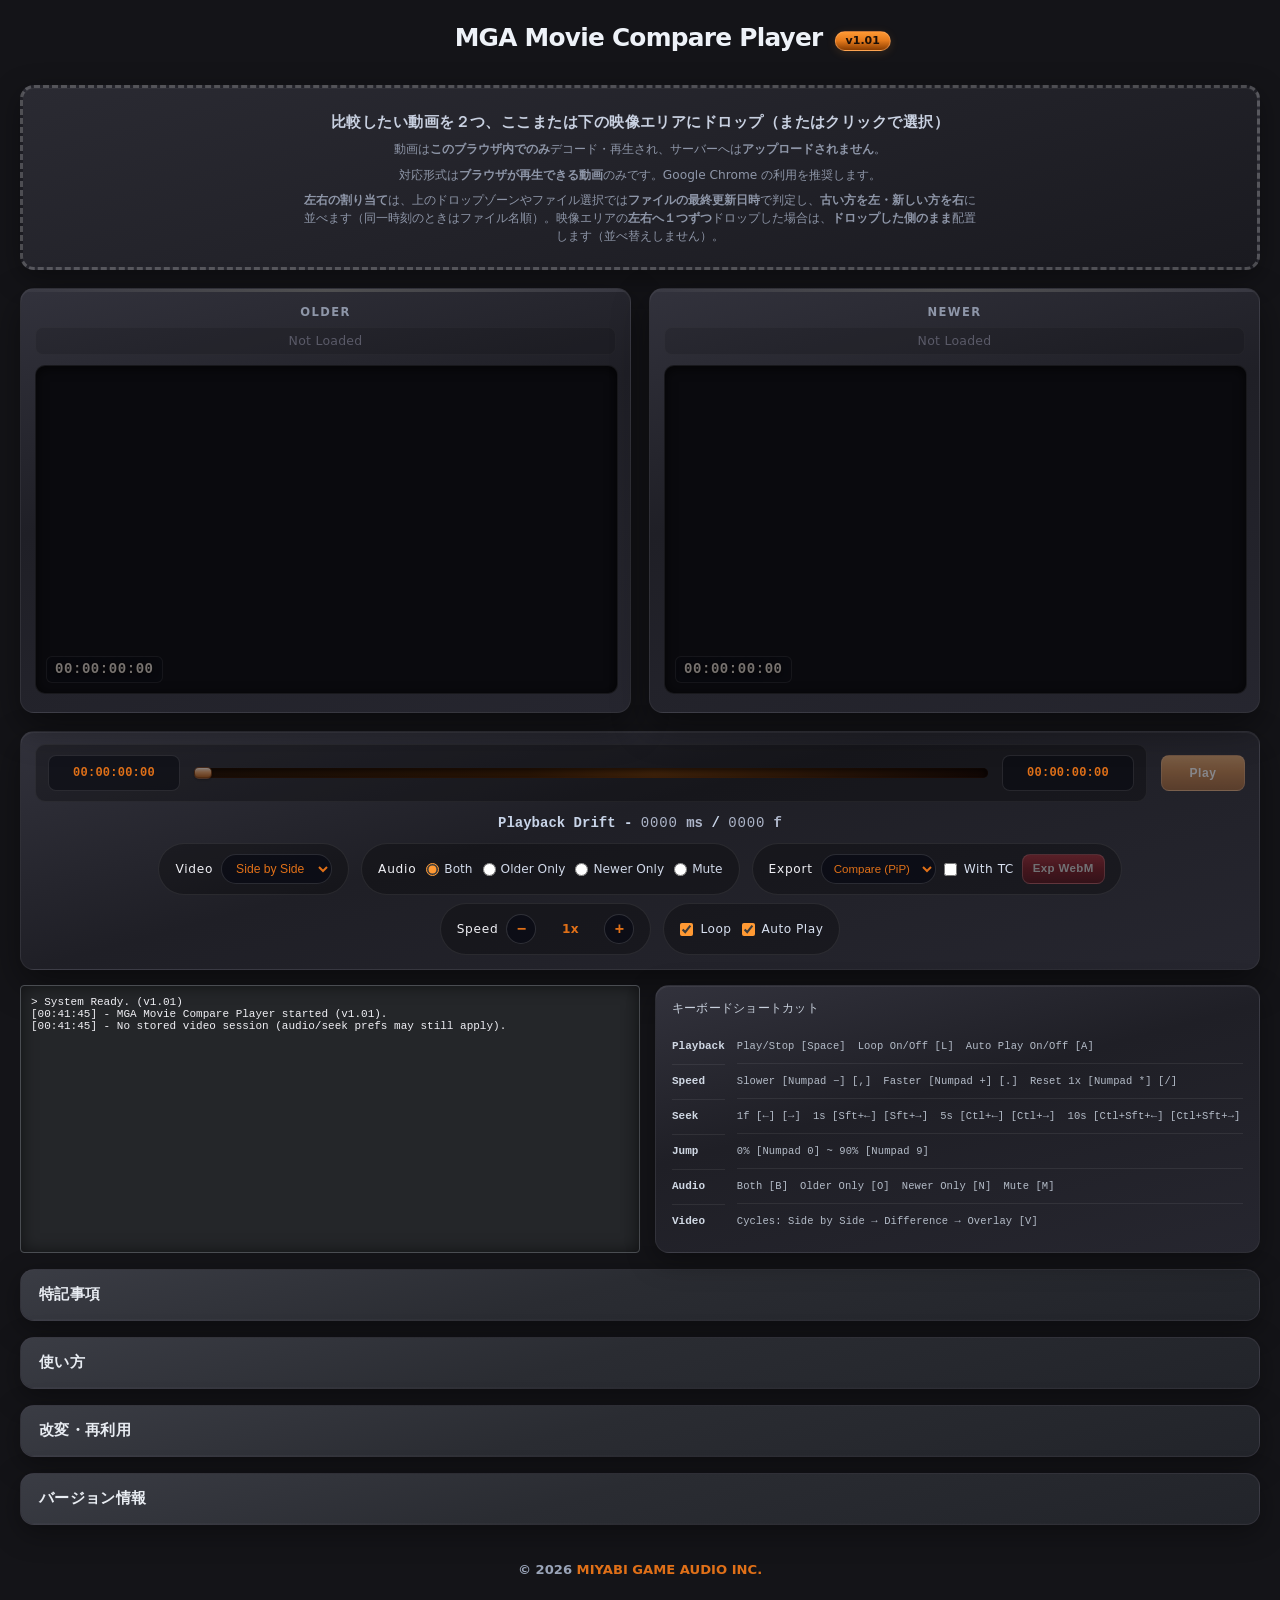
==== commit 395ebb0c: "マニュアルのバージョン情報を末尾に移動（README と同一順） Co-authored-by: Cursor <cursoragent@cursor.com>" ====
--- a/index.html
+++ b/index.html
@@ -529,11 +529,6 @@
     </details>
 
     <details class="app-doc-fold">
-        <summary class="app-doc-fold__summary" id="app-manual-version-heading">バージョン情報</summary>
-        <div id="appVersionChangelog" class="app-doc-fold__body app-manual"></div>
-    </details>
-
-    <details class="app-doc-fold">
         <summary class="app-doc-fold__summary" id="app-manual-source-heading">改変・再利用</summary>
         <div class="app-doc-fold__body app-manual">
             <ul>
@@ -542,6 +537,11 @@
                 <li>独自版を公開・配布する場合、フッターのコピーライト表記とリンクは<strong>削除しても構いません</strong>（未改変の配布では残すことを推奨しますが、フォークや大幅なカスタマイズでは必須ではありません）。</li>
             </ul>
         </div>
+    </details>
+
+    <details class="app-doc-fold">
+        <summary class="app-doc-fold__summary" id="app-manual-version-heading">バージョン情報</summary>
+        <div id="appVersionChangelog" class="app-doc-fold__body app-manual"></div>
     </details>
 
 <!-- @manual-doc:end -->
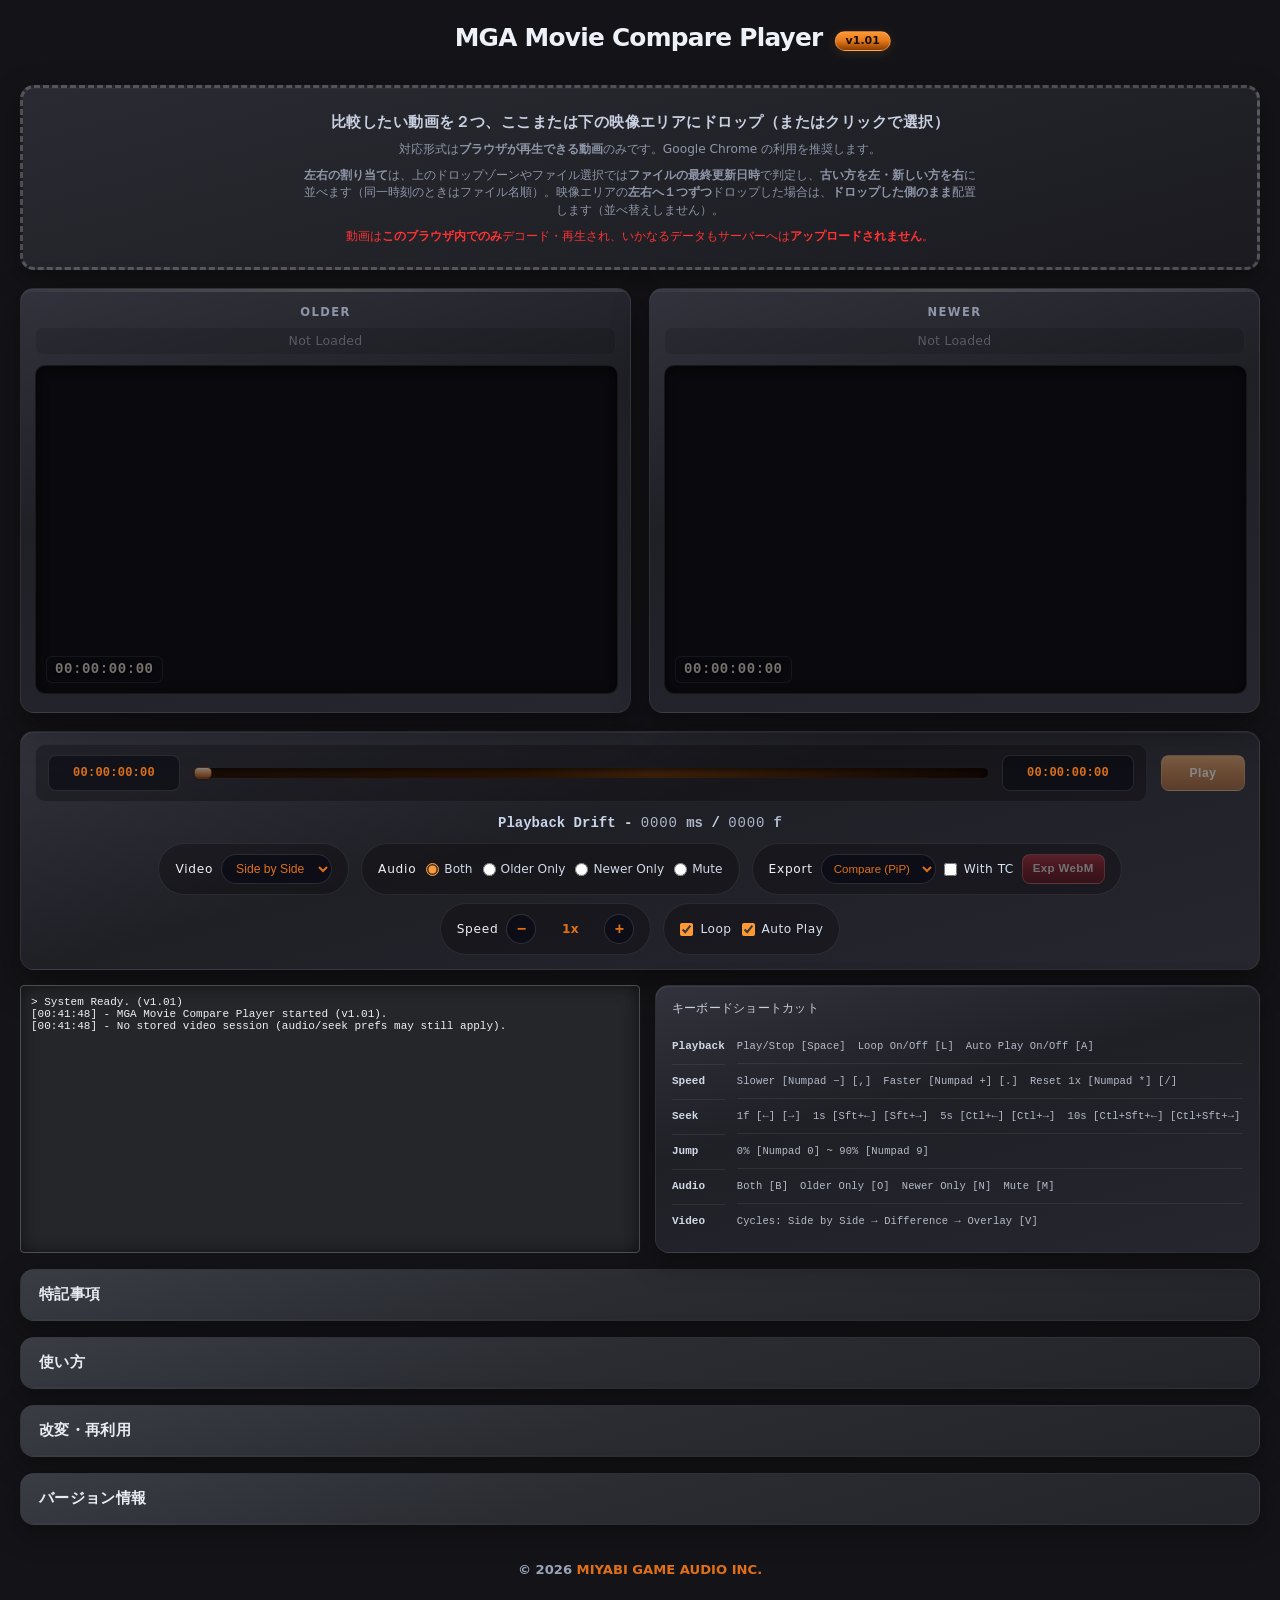
==== commit 3e2b8eb0: "ドロップゾーンのプライバシー注意を末尾へ移動し、赤字で強調する Co-authored-by: Cursor <cursoragent@cursor.com>" ====
--- a/index.html
+++ b/index.html
@@ -67,9 +67,9 @@
 
     <div id="main-drop-zone" tabindex="0" role="button" aria-label="動画ファイルをドロップして読み込み">
         <strong class="drop-zone-title">比較したい動画を２つ、ここまたは下の映像エリアにドロップ（またはクリックで選択）</strong>
-        <p class="drop-zone-note">動画は<strong>このブラウザ内でのみ</strong>デコード・再生され、サーバーへは<strong>アップロードされません</strong>。</p>
         <p class="drop-zone-note">対応形式は<strong>ブラウザが再生できる動画</strong>のみです。Google Chrome の利用を推奨します。</p>
         <p class="drop-zone-note"><strong>左右の割り当て</strong>は、上のドロップゾーンやファイル選択では<strong>ファイルの最終更新日時</strong>で判定し、<strong>古い方を左・新しい方を右</strong>に並べます（同一時刻のときはファイル名順）。映像エリアの<strong>左右へ１つずつ</strong>ドロップした場合は、<strong>ドロップした側のまま</strong>配置します（並べ替えしません）。</p>
+        <p class="drop-zone-note drop-zone-note--privacy">動画は<strong>このブラウザ内でのみ</strong>デコード・再生され、いかなるデータもサーバーへは<strong>アップロードされません</strong>。</p>
     </div>
 
     <div class="compare-stage" id="compareStage">
--- a/css/main.css
+++ b/css/main.css
@@ -154,6 +154,9 @@
             line-height: 1.45;
             max-width: 42rem;
         }
+        #main-drop-zone .drop-zone-note--privacy {
+            color: #ff3333;
+        }
 
         .compare-stage {
             margin: 0 auto 18px;
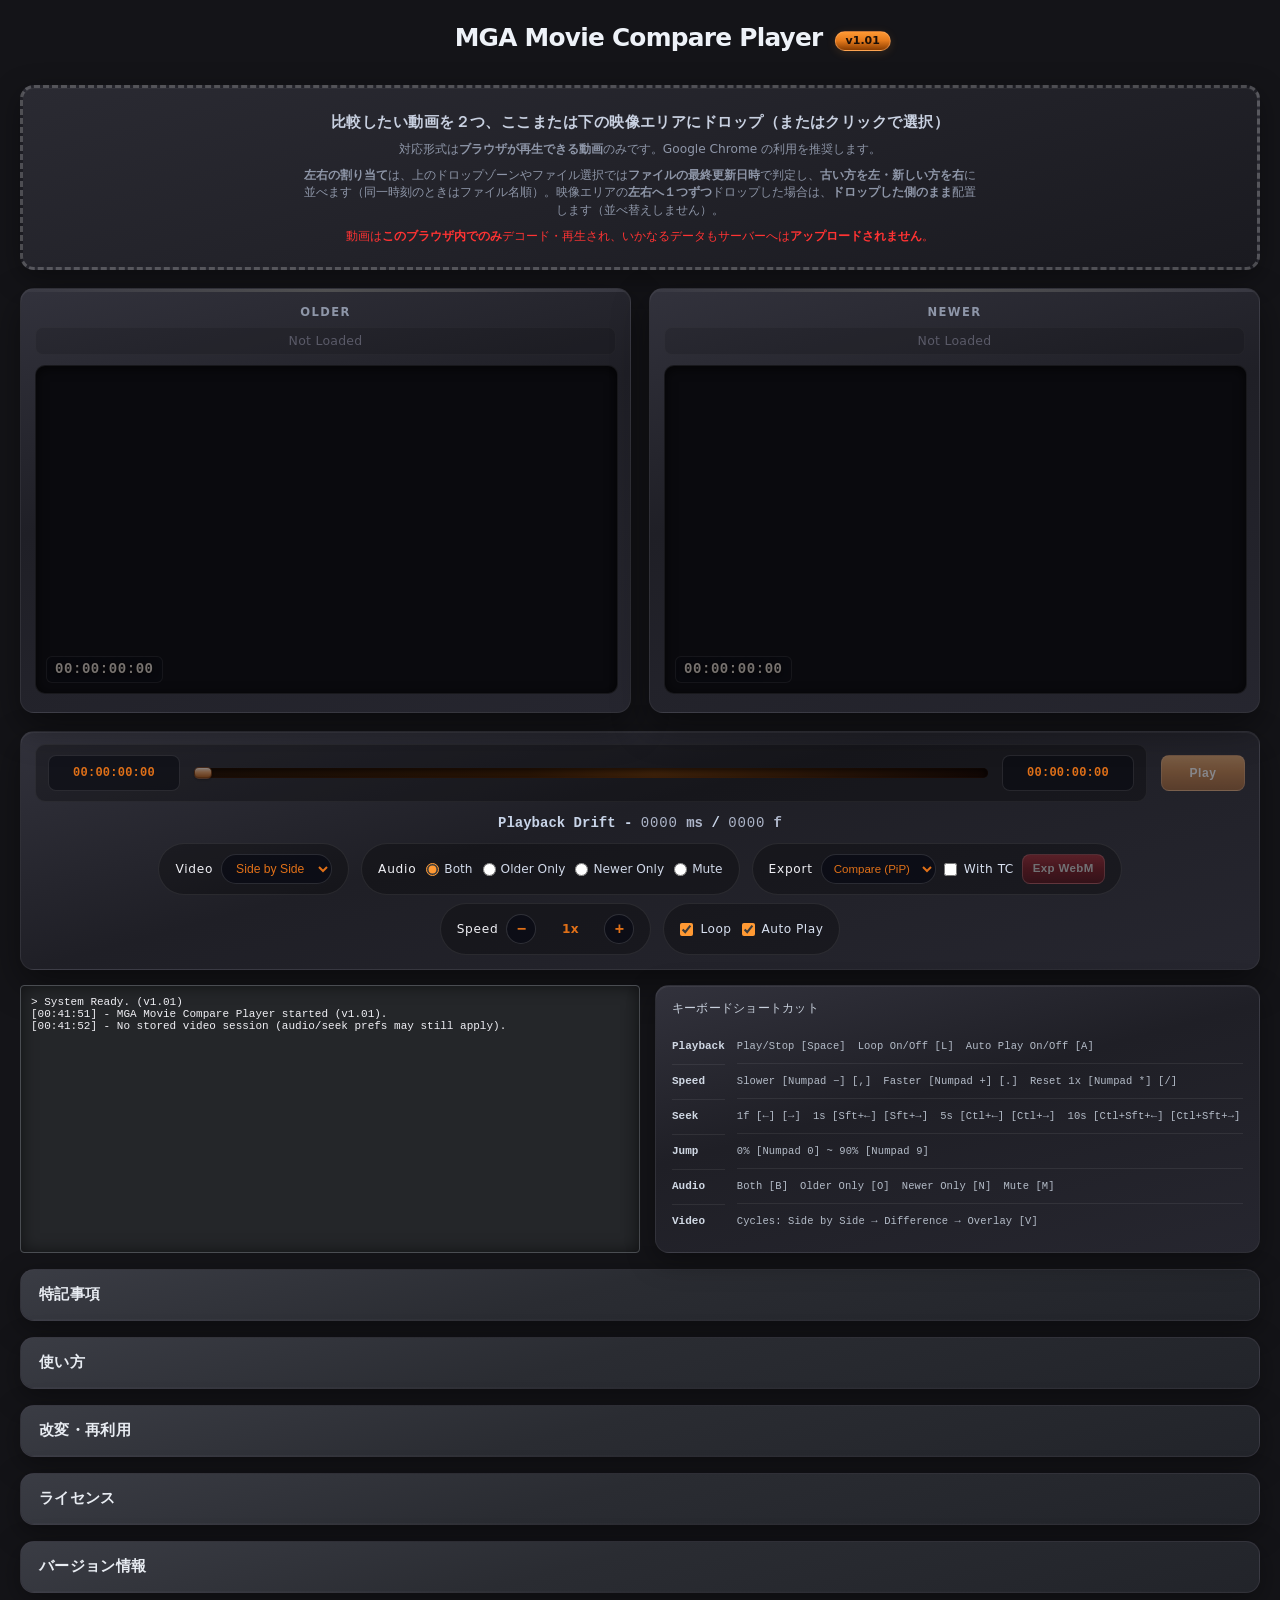
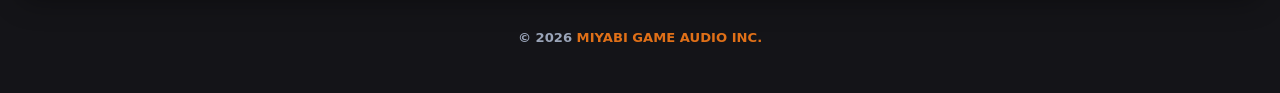
==== commit 2129be64: "マニュアルにライセンス節を追加し改変・再利用を拡充 MIT License ファイルを追加。フッター削除と LICENSE 同梱の説明をアプリ内マニュアル・README に反映。" ====
--- a/index.html
+++ b/index.html
@@ -253,7 +253,7 @@
 
 <!-- @manual-doc:start -->
 <!--
-  マニュアル HTML の唯一の編集元（特記事項・使い方・バージョン枠・改変・再利用）。
+  マニュアル HTML の唯一の編集元（特記事項・使い方・バージョン枠・改変・再利用・ライセンス）。
   更新後: py -3 tools/sync-docs.py
   変更履歴の文言は js/version.js の APP_CHANGELOG を編集してください。
 -->
@@ -532,9 +532,23 @@
         <summary class="app-doc-fold__summary" id="app-manual-source-heading">改変・再利用</summary>
         <div class="app-doc-fold__body app-manual">
             <ul>
-                <li>このページの <strong>HTML・CSS・JavaScript</strong> は、目的を問わず<strong>自由に改変・複製・再利用</strong>して構いません（商用・社内ツールを含みます）。連絡も不要です。</li>
+                <li>このページの <strong>HTML・CSS・JavaScript</strong> は、目的を問わず<strong>自由に改変・複製・再利用</strong>して構いません（商用・社内ツールを含みます）。事前の連絡も不要です。</li>
                 <li>ソースコードは <a href="https://github.com/mga-ueda/MGA-Movie-Compare-Player">GitHub リポジトリ（mga-ueda/MGA-Movie-Compare-Player）</a> で公開しています（<strong>Code</strong> → <strong>Download ZIP</strong> または <strong>git clone</strong> で取得できます）。</li>
-                <li>独自版を公開・配布する場合、フッターのコピーライト表記とリンクは<strong>削除しても構いません</strong>（未改変の配布では残すことを推奨しますが、フォークや大幅なカスタマイズでは必須ではありません）。</li>
+                <li><strong>画面上のフッター</strong>（© 2026 の表記と会社サイトへのリンク）は、独自版では<strong>削除しても構いません</strong>。未改変の配布では残すことを推奨しますが、必須ではありません。</li>
+                <li><strong>ソースを第三者に配布・公開する場合</strong>は、配布物に <a href="LICENSE">LICENSE</a> ファイルを含めてください（MIT License の条件です）。フッターを削除しても、<code>LICENSE</code> の同梱は必要です。</li>
+            </ul>
+        </div>
+    </details>
+
+    <details class="app-doc-fold">
+        <summary class="app-doc-fold__summary" id="app-manual-license-heading">ライセンス</summary>
+        <div class="app-doc-fold__body app-manual">
+            <ul>
+                <li>本リポジトリのソース（<code>index.html</code>・<code>css/</code>・<code>js/</code> など）は <strong>MIT License</strong> で公開しています。</li>
+                <li><strong>通常の利用</strong>（ブラウザで開いて使うだけ）に、ライセンス表記の対応は不要です。</li>
+                <li><strong>ソースの配布・フォークのとき</strong>は、<a href="LICENSE">LICENSE</a>（英文）を配布物に同梱してください。<code>Copyright (c) 2026 MIYABI GAME AUDIO INC.</code> および利用許諾の条文が含まれています。</li>
+                <li><strong>画面上のフッター</strong>と <code>LICENSE</code> ファイルは別です。フッターは表示上の出典表記であり、削除しても MIT の同梱条件は変わりません。</li>
+                <li>MIT License では、改変・複製・配布などが認められます。ソフトウェアは現状有姿（「AS IS」）で提供され、作者による保証はありません。条文の全文は <a href="LICENSE">LICENSE</a> を参照してください。</li>
             </ul>
         </div>
     </details>
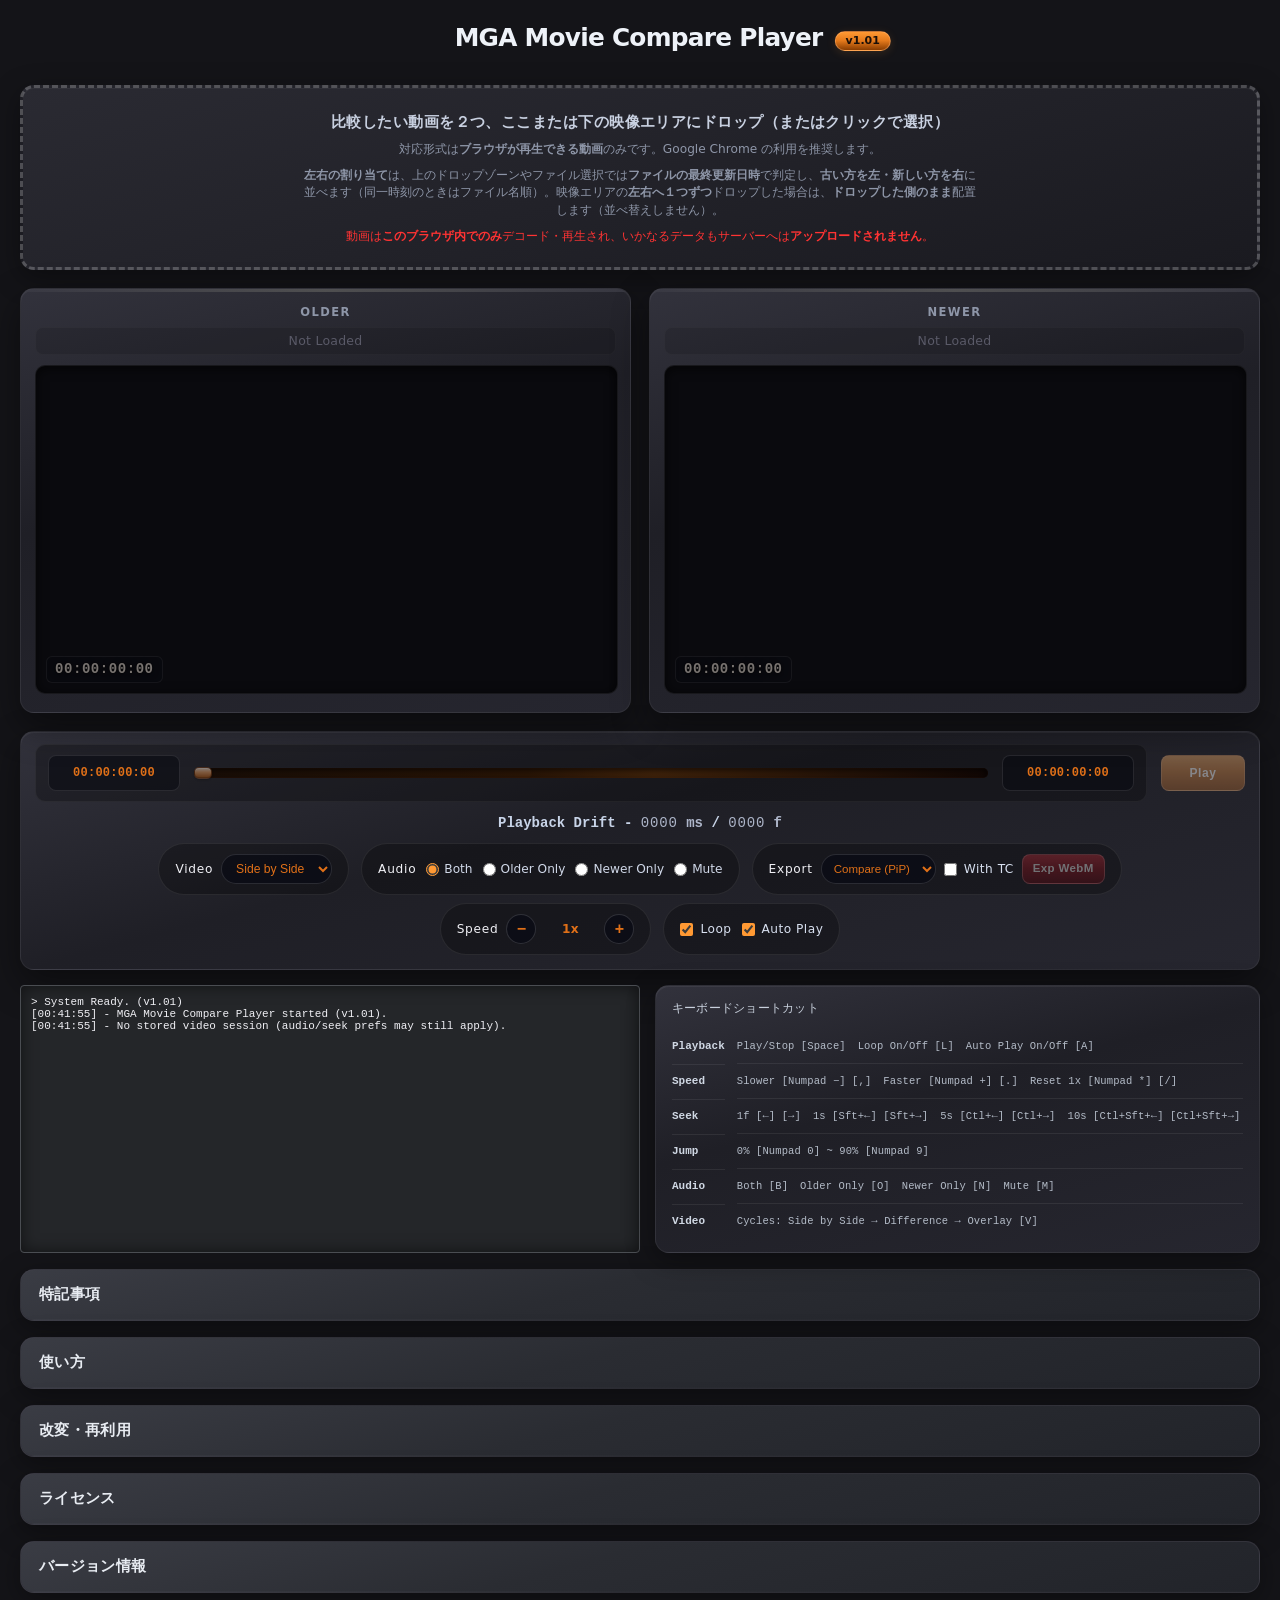
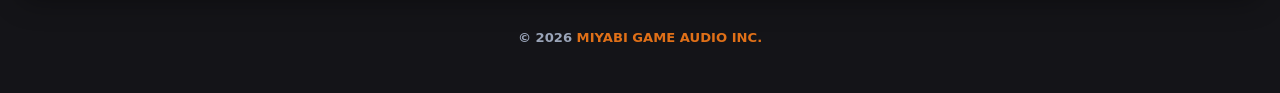
==== commit de3d2c8e: "マニュアルにスロー再生時の音量説明を追記 Speed節へ4段階の音量低下を記載。変更履歴がindex.htmlソースに出ない旨の注記を追加。  Co-authored-by: Cursor <curs" ====
--- a/index.html
+++ b/index.html
@@ -256,6 +256,7 @@
   マニュアル HTML の唯一の編集元（特記事項・使い方・バージョン枠・改変・再利用・ライセンス）。
   更新後: py -3 tools/sync-docs.py
   変更履歴の文言は js/version.js の APP_CHANGELOG を編集してください。
+  バージョン情報の表示はブラウザ起動時に apply-version.js が #appVersionChangelog へ挿入します（index.html ソース内には書き込みません。README の変更履歴だけ sync-docs が version.js から生成します）。
 -->
     <details class="app-doc-fold">
         <summary class="app-doc-fold__summary" id="app-manual-notice-heading">特記事項</summary>
@@ -443,6 +444,9 @@
                     </li>
                     <li>
                         <strong>−</strong> / <strong>＋</strong> ボタン、またはキーボードの <strong>Slower</strong> / <strong>Faster</strong> / <strong>Reset 1x</strong>（下記「キーボードショートカット」）で<strong>一段階ずつ</strong>変更します。通常は <strong>0.25x</strong> 刻みで、<strong>0.25x</strong> より遅い側の先頭だけ <strong>0.1x</strong> です。範囲は <strong>0.1x</strong>（最大 10 倍スロー）～ <strong>2x</strong>（2 倍速）で、既定は <strong>1x</strong> です。
+                    </li>
+                    <li>
+                        <strong>1.0× 未満</strong>のスロー再生では、速度 4 段階に連動して音量を下げます（<strong>0.75×</strong>→87.5%、<strong>0.5×</strong>→75%、<strong>0.25×</strong>→62.5%、<strong>0.1×</strong>→50%）。<strong>1.0× 以上</strong>は通常音量です（耳障り対策）。
                     </li>
                     <li>
                         <strong>保存されません</strong>。ページの<strong>再読み込み</strong>のたびに <strong>1x</strong> に戻ります。
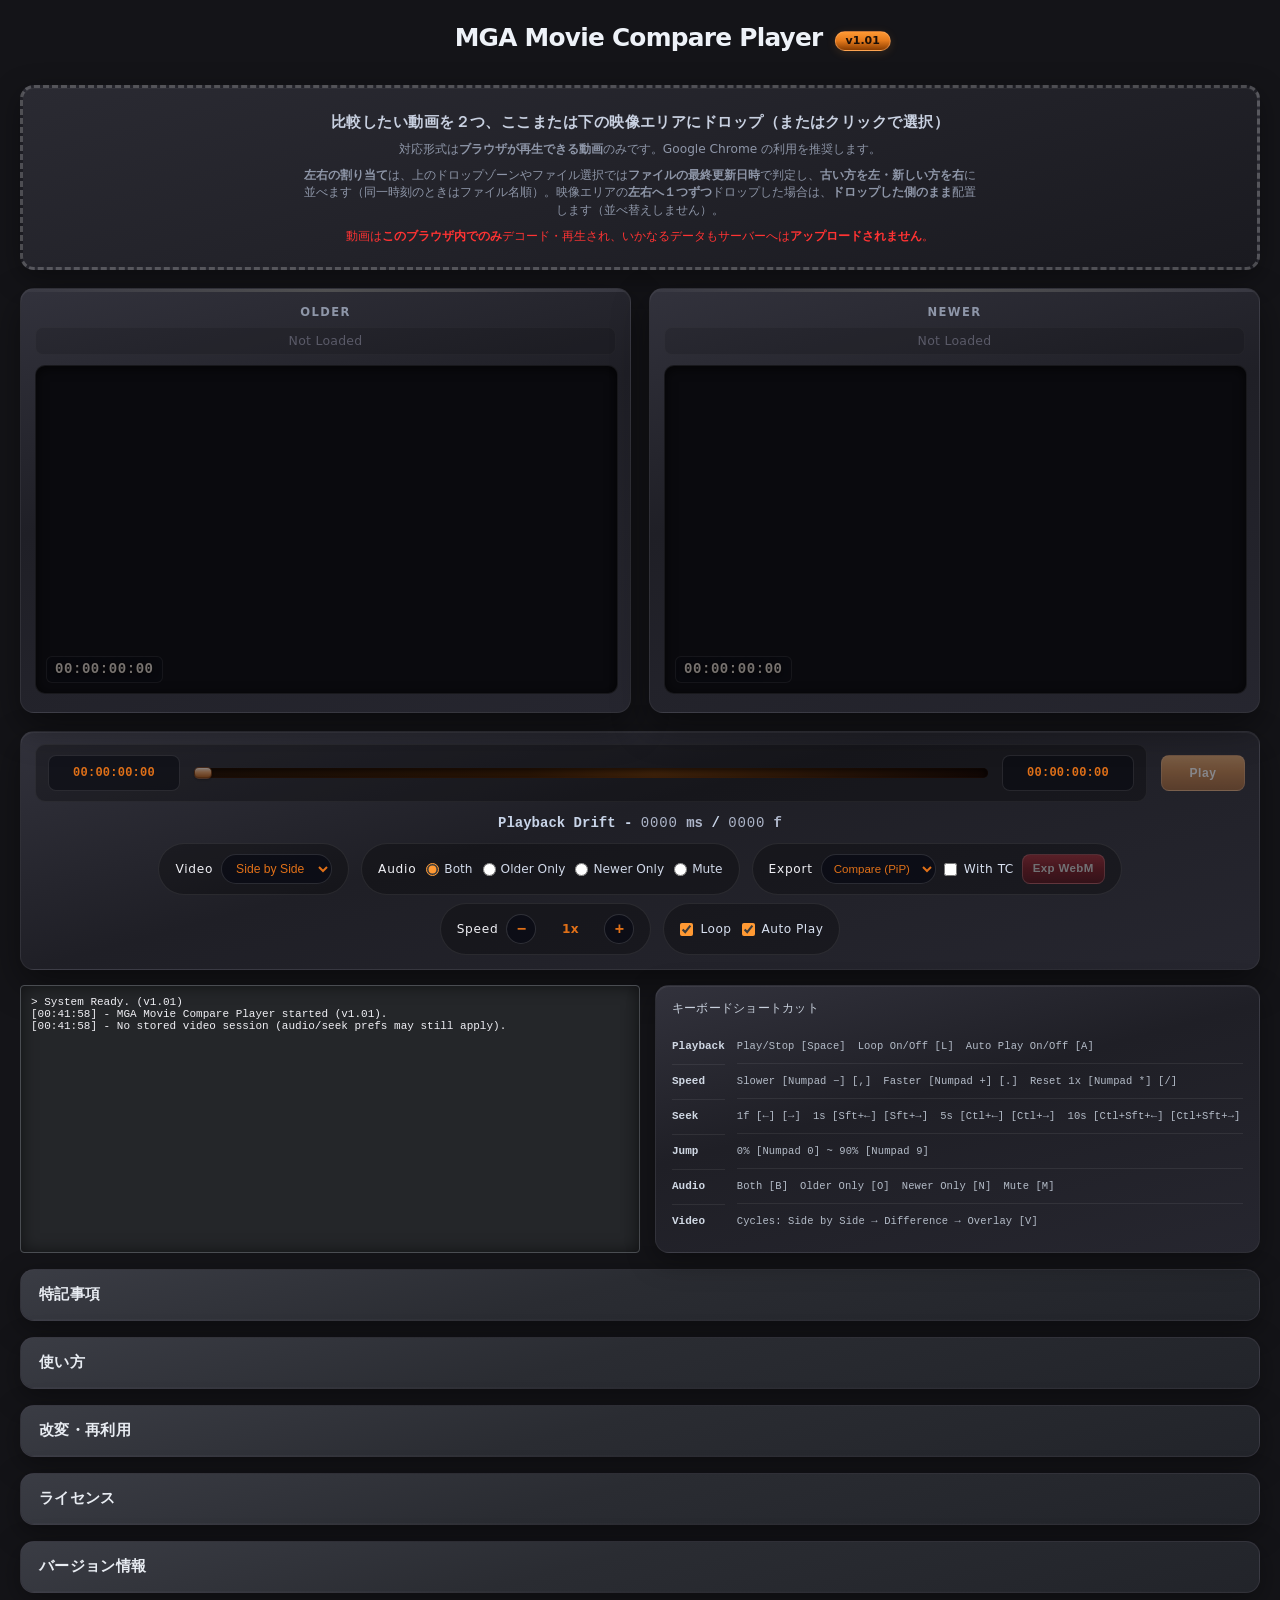
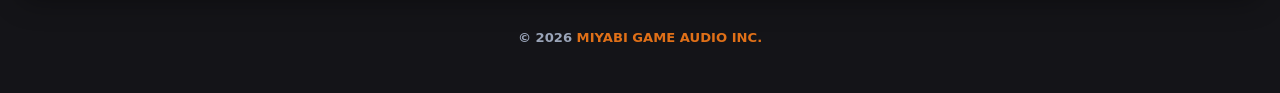
==== commit 56ef35a6: "動画読み込みのマニュアル重複を統合する。 ドロップゾーンと左右割り当ての二重見出しを一本化し、特記事項と重なる説明を整理した。  Co-authored-by: Cursor <cursoragent" ====
--- a/index.html
+++ b/index.html
@@ -280,7 +280,7 @@
                 <h4 id="manual-flow-heading">はじめに（操作の流れ）</h4>
                 <ol>
                     <li>
-                        画面上部の<strong>ドロップゾーン</strong>（または下の<strong>映像エリア</strong>）へ動画をドロップするか、ゾーンを<strong>クリックしてファイルを選択</strong>します（詳細は「<strong>ドロップゾーン（動画の読み込み）</strong>」）。
+                        画面上部の<strong>ドロップゾーン</strong>（または下の<strong>映像エリア</strong>）へ動画をドロップするか、ゾーンを<strong>クリックしてファイルを選択</strong>します（詳細は「<strong>動画の読み込みと左右の割り当て</strong>」）。
                     </li>
                     <li>
                         <strong>Play</strong> / <strong>Pause</strong> とシークバー、またはキーボード（ページ中段の<strong>キーボードショートカット</strong>）で再生位置を調整します（<strong>Play/Stop</strong> は [<kbd>Space</kbd>]）。動画の同期ズレは <strong>Playback Drift</strong> 行で確認できます（<strong>Auto Play</strong> が ON のときは、左右がそろうと自動的に再生が始まることもあります）。
@@ -292,38 +292,18 @@
                         トランスポート <strong>1 段目</strong>の <strong>Export</strong> でモードと <strong>With TC</strong> を選び、<strong>Exp WebM</strong> でブラウザ内録画の WebM をダウンロードします。書き出し中のオーバレイや <kbd>Esc</kbd> キャンセル、出力ファイルの扱いは「<strong>書き出し（Exp WebM）とファイルについて</strong>」を参照してください。
                     </li>
                 </ol>
-            </section>
-            <section class="app-manual-category" aria-labelledby="manual-drop-heading">
-                <h4 id="manual-drop-heading">ドロップゾーン（動画の読み込み）</h4>
-                <ul>
-                    <li>
-                        画面上部の<strong>ドロップゾーン</strong>は、比較したい動画を読み込む入口です。<strong>ここへドロップ</strong>するか、<strong>クリックしてファイルを選択</strong>できます。下の<strong>映像エリア（左・右パネル）</strong>へドロップしても読み込めます。ページ上のその他の領域へドロップした場合も、動画として扱えるファイルだけが読み込み対象です。
-                    </li>
-                    <li>
-                        動画は<strong>このブラウザ内でのみ</strong>デコード・再生され、サーバーへは<strong>アップロードされません</strong>。
-                    </li>
-                    <li>
-                        対応形式は<strong>ブラウザが再生できる動画</strong>のみです。<strong>Google Chrome</strong> の利用を推奨します。
-                    </li>
-                    <li>
-                        <strong>左右の割り当て（ドロップゾーン・ファイル選択）</strong>：<strong>ファイルの最終更新日時</strong>で判定し、<strong>古い方を左・新しい方を右</strong>に並べます（同一時刻のときはファイル名順）。２本まとめて選ぶ／ドロップしたときに適用されます。
-                    </li>
-                    <li>
-                        <strong>左右の割り当て（映像エリアへ１本ずつ）</strong>：左パネルまたは右パネルへ<strong>１本ずつ</strong>ドロップした場合は、<strong>ドロップした側のまま</strong>配置します（更新日時による並べ替えはしません）。
-                    </li>
-                </ul>
             </section>
             <section class="app-manual-category" aria-labelledby="manual-load-heading">
                 <h4 id="manual-load-heading">動画の読み込みと左右の割り当て</h4>
                 <ul>
                     <li>
-                        ドロップゾーンを<strong>クリック</strong>するとファイル選択が開きます。ドロップゾーン・映像エリア・ページ上のその他の領域へ、いずれもドラッグ＆ドロップで読み込めます。
-                    </li>
-                    <li>
-                        動画を<strong>２本まとめて</strong>選ぶ／ドロップした場合（ドロップゾーンまたはファイル選択）：<strong>最終更新日時</strong>が古いほうを<strong>左</strong>、新しいほうを<strong>右</strong>に並べます。同一時刻のときはファイル名順です。
-                    </li>
-                    <li>
-                        ドロップゾーン等へ<strong>１本ずつ</strong>読み込む場合：空いている側（<strong>先に左、次に右</strong>）へ順に入ります。２本目を入れた時点で、更新日時に基づき左右が並べ替えられることがあります（上記「ドロップゾーン」の割り当てルール参照）。
+                        画面上部の<strong>ドロップゾーン</strong>は、比較したい動画を読み込む入口です。<strong>クリック</strong>するとファイル選択が開きます。<strong>ここへドロップ</strong>するほか、下の<strong>映像エリア（左・右パネル）</strong>やページ上のその他の領域へドラッグ＆ドロップしても読み込めます（動画として扱えるファイルのみが対象です）。動画のデコード・送信・対応形式・推奨ブラウザについては「<strong>特記事項</strong>」を参照してください。
+                    </li>
+                    <li>
+                        動画を<strong>２本まとめて</strong>選ぶ／ドロップした場合（ドロップゾーン・ファイル選択・ページ上のドロップ）：<strong>ファイルの最終更新日時</strong>が古いほうを<strong>左</strong>、新しいほうを<strong>右</strong>に並べます（同一時刻のときはファイル名順）。
+                    </li>
+                    <li>
+                        ドロップゾーン等へ<strong>１本ずつ</strong>読み込む場合：空いている側（<strong>先に左、次に右</strong>）へ順に入ります。２本目を入れた時点で、上記の更新日時ルールに基づき左右が並べ替えられることがあります。
                     </li>
                     <li>
                         <strong>映像エリアの左・右パネル</strong>へ１本ずつドロップした場合：それぞれ<strong>ドロップしたパネル側</strong>に配置し、更新日時による並べ替えは<strong>行いません</strong>。
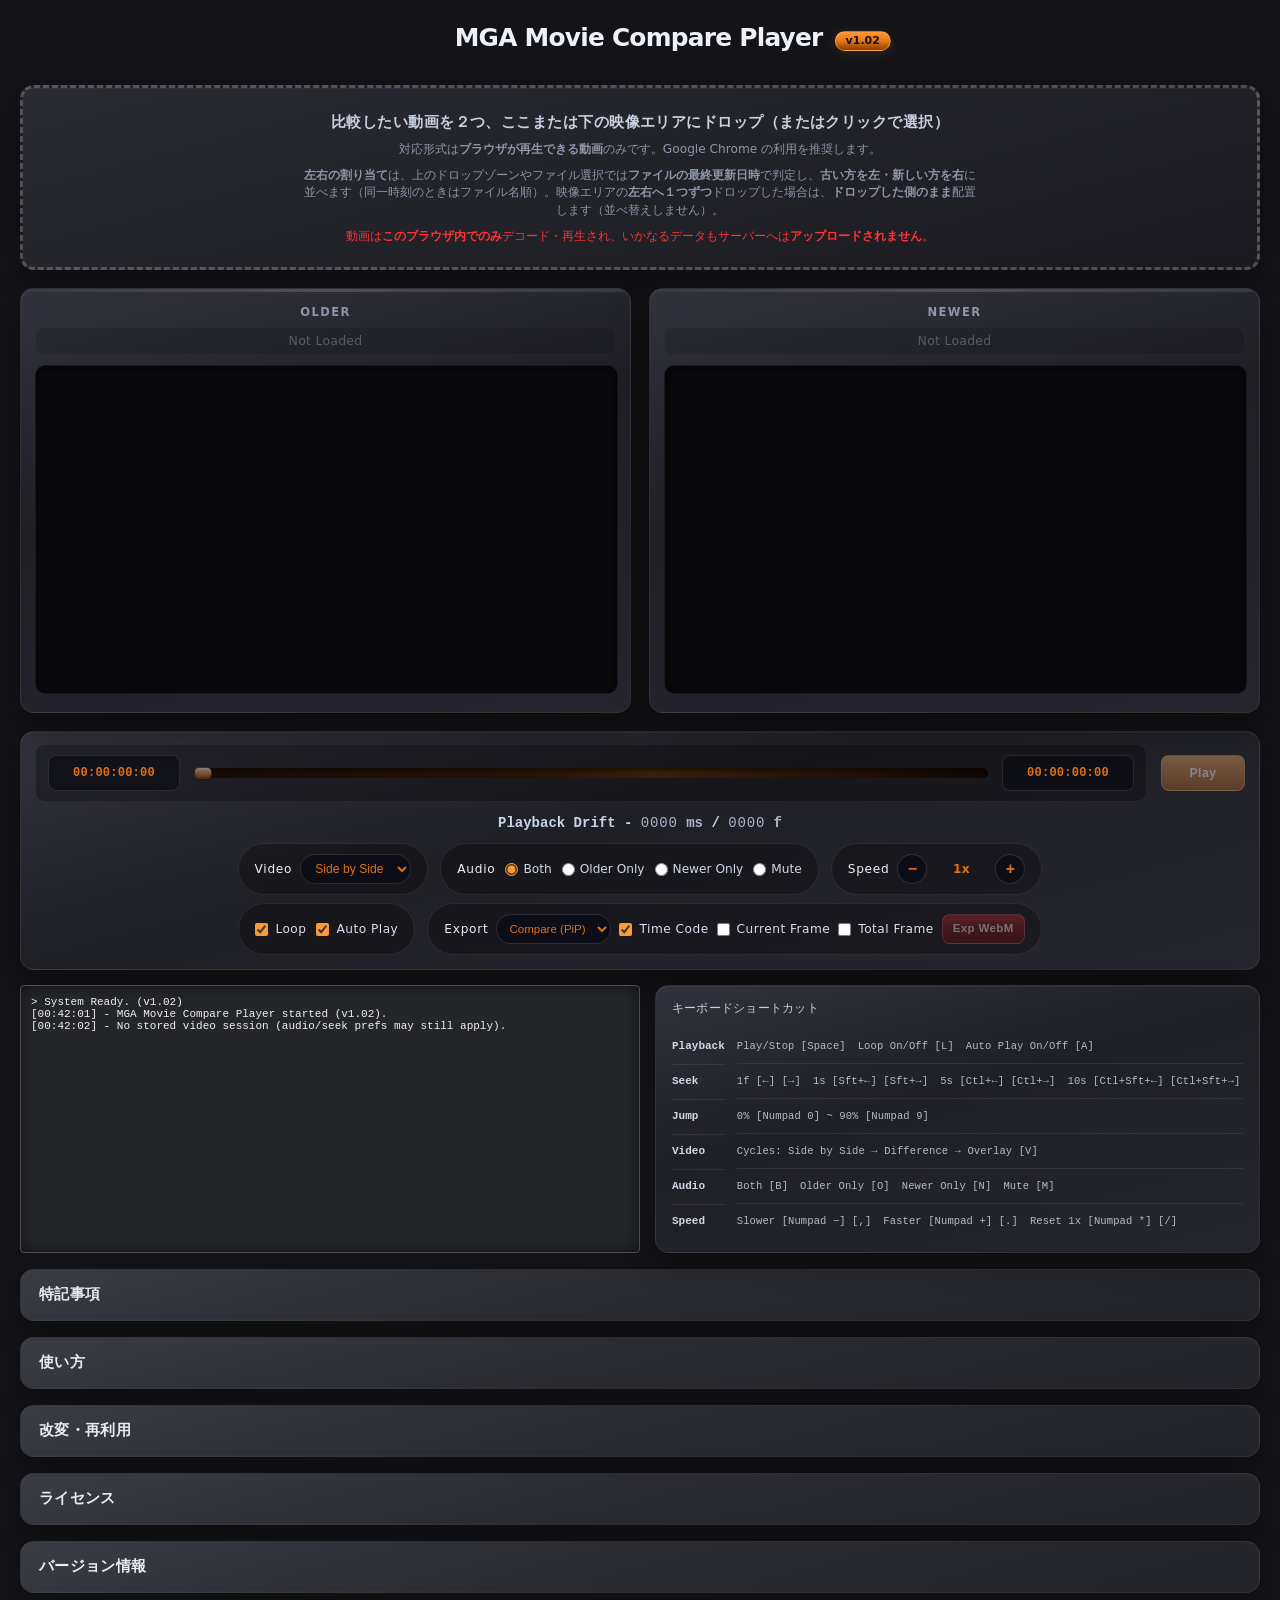
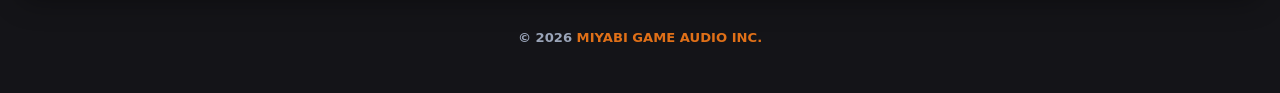
==== commit 8756476c: "v1.02: Exp WebM をオフライン書き出しに変更し焼き込みを改善 - Exp WebM 書き出しをオフライン方式に変更（再生しながらのリアルタイム録画ではなく、各フレームを所定の時刻へシーク" ====
--- a/index.html
+++ b/index.html
@@ -47,11 +47,11 @@
         aria-labelledby="soloTcNoticeTitle"
     >
         <div class="export-blocking-overlay__panel">
-            <p class="export-blocking-overlay__title" id="soloTcNoticeTitle">With TC</p>
+            <p class="export-blocking-overlay__title" id="soloTcNoticeTitle">Burn-in</p>
             <p class="export-blocking-overlay__sub solo-tc-notice-body" id="soloTcNoticeBody">
-                Older only / Newer only のエクスポートでは、タイムコード（With TC）の焼き込みが必須です。
-
-                元動画のみをそのまま取得する用途は想定していないため、オフにしても意味がなく、チェックはすぐオンに戻ります。
+                Older only / Newer only のエクスポートでは、<strong>Time Code</strong>・<strong>Current Frame</strong>・<strong>Total Frame</strong> の焼き込みが少なくとも一方必要です。
+
+                元動画のみをそのまま取得する用途は想定していないため、両方オフにしてもチェックはすぐオンに戻ります。
             </p>
             <button type="button" class="solo-tc-notice-ok-btn" id="soloTcNoticeOk">OK</button>
         </div>
@@ -80,7 +80,7 @@
                 <p class="panel-info-line" id="infoLeft" hidden></p>
                 <div class="video-frame" id="frameLeft">
                     <video id="videoLeft" playsinline preload="metadata"></video>
-                    <div class="video-timecode video-timecode--idle" id="timecodeOverlayLeft" aria-hidden="true">00:00:00:00</div>
+                    <div class="video-timecode video-timecode--idle" id="timecodeOverlayLeft" aria-hidden="true"><span class="video-timecode__text">00:00:00:00</span></div>
                 </div>
             </div>
             <div class="video-panel" id="panelRight" data-side="right">
@@ -89,14 +89,14 @@
                 <p class="panel-info-line" id="infoRight" hidden></p>
                 <div class="video-frame" id="frameRight">
                     <video id="videoRight" playsinline preload="metadata"></video>
-                    <div class="video-timecode video-timecode--idle" id="timecodeOverlayRight" aria-hidden="true">00:00:00:00</div>
+                    <div class="video-timecode video-timecode--idle" id="timecodeOverlayRight" aria-hidden="true"><span class="video-timecode__text">00:00:00:00</span></div>
                 </div>
             </div>
         </div>
         <div class="compare-composite" id="compareComposite" hidden>
             <div class="video-panel video-panel--composite" id="panelComposite">
                 <div class="video-frame video-frame--stack" id="frameStack">
-                    <div class="video-timecode video-timecode--idle" id="timecodeOverlayStack" aria-hidden="true">00:00:00:00</div>
+                    <div class="video-timecode video-timecode--idle" id="timecodeOverlayStack" aria-hidden="true"><span class="video-timecode__text">00:00:00:00</span></div>
                 </div>
             </div>
         </div>
@@ -158,6 +158,30 @@
                         </div>
                     </div>
                 </div>
+                <div class="transport-opt-box transport-opt-box--speed">
+                    <div class="transport-opt-cell transport-opt-cell--speed" role="group" aria-labelledby="playbackSpeedLegend">
+                        <span id="playbackSpeedLegend" class="transport-compact-lbl">Speed</span>
+                        <div class="transport-speed-stepper">
+                            <button type="button" id="playbackSpeedDown" class="transport-speed-btn" aria-label="再生速度を一段階遅く" title="一段階遅く (テンキー − / ,)">−</button>
+                            <output id="playbackSpeedDisplay" class="transport-speed-display" aria-live="polite" aria-valuemin="0" aria-valuemax="8" aria-valuenow="4" aria-valuetext="1x">1x</output>
+                            <button type="button" id="playbackSpeedUp" class="transport-speed-btn" aria-label="再生速度を一段階速く" title="一段階速く (テンキー ＋ / .)">+</button>
+                        </div>
+                    </div>
+                </div>
+            </div>
+            <div class="transport-options-strip transport-options-strip--secondary">
+                <div class="transport-opt-box transport-opt-box--playback">
+                    <div class="transport-opt-cell transport-opt-cell--playback">
+                        <label class="transport-compact-lbl transport-compact-lbl--row">
+                            <input type="checkbox" id="loopPlaybackCheckbox" checked>
+                            <span>Loop</span>
+                        </label>
+                        <label class="transport-compact-lbl transport-compact-lbl--row">
+                            <input type="checkbox" id="autoPlayCheckbox" checked>
+                            <span>Auto Play</span>
+                        </label>
+                    </div>
+                </div>
                 <div class="transport-opt-box transport-opt-box--export">
                     <div class="transport-opt-cell transport-opt-cell--export">
                         <span class="transport-compact-lbl" id="exportPipLegend">Export</span>
@@ -170,37 +194,21 @@
                             <option value="solo-old">Older only</option>
                             <option value="solo-new">Newer only</option>
                         </select>
-                        <label class="transport-compact-lbl transport-compact-lbl--row transport-compact-lbl--export-tc">
-                            <input type="checkbox" id="exportBurnTcCheckbox" />
-                            <span>With TC</span>
+                        <label class="transport-compact-lbl transport-compact-lbl--row transport-compact-lbl--export-burn">
+                            <input type="checkbox" id="exportBurnTcCheckbox" checked />
+                            <span>Time Code</span>
+                        </label>
+                        <label class="transport-compact-lbl transport-compact-lbl--row transport-compact-lbl--export-burn">
+                            <input type="checkbox" id="exportBurnCurrentFramesCheckbox" />
+                            <span>Current Frame</span>
+                        </label>
+                        <label class="transport-compact-lbl transport-compact-lbl--row transport-compact-lbl--export-burn">
+                            <input type="checkbox" id="exportBurnTotalFramesCheckbox" />
+                            <span>Total Frame</span>
                         </label>
                         <button type="button" id="exportPipBtn" class="export-pip-btn" disabled>
                             Exp WebM
                         </button>
-                    </div>
-                </div>
-            </div>
-            <div class="transport-options-strip transport-options-strip--secondary">
-                <div class="transport-opt-box transport-opt-box--speed">
-                    <div class="transport-opt-cell transport-opt-cell--speed" role="group" aria-labelledby="playbackSpeedLegend">
-                        <span id="playbackSpeedLegend" class="transport-compact-lbl">Speed</span>
-                        <div class="transport-speed-stepper">
-                            <button type="button" id="playbackSpeedDown" class="transport-speed-btn" aria-label="再生速度を一段階遅く" title="一段階遅く (テンキー − / ,)">−</button>
-                            <output id="playbackSpeedDisplay" class="transport-speed-display" aria-live="polite" aria-valuemin="0" aria-valuemax="8" aria-valuenow="4" aria-valuetext="1x">1x</output>
-                            <button type="button" id="playbackSpeedUp" class="transport-speed-btn" aria-label="再生速度を一段階速く" title="一段階速く (テンキー ＋ / .)">+</button>
-                        </div>
-                    </div>
-                </div>
-                <div class="transport-opt-box transport-opt-box--playback">
-                    <div class="transport-opt-cell transport-opt-cell--playback">
-                        <label class="transport-compact-lbl transport-compact-lbl--row">
-                            <input type="checkbox" id="loopPlaybackCheckbox" checked>
-                            <span>Loop</span>
-                        </label>
-                        <label class="transport-compact-lbl transport-compact-lbl--row">
-                            <input type="checkbox" id="autoPlayCheckbox" checked>
-                            <span>Auto Play</span>
-                        </label>
                     </div>
                 </div>
             </div>
@@ -218,13 +226,6 @@
                     <span class="shortcut-sheet__chip">Loop On/Off [L]</span>
                     <span class="shortcut-sheet__chip">Auto Play On/Off [A]</span>
                 </div>
-
-                <div class="shortcut-sheet__cat">Speed</div>
-                <div class="shortcut-sheet__items">
-                    <span class="shortcut-sheet__chip">Slower [Numpad −] [,]</span>
-                    <span class="shortcut-sheet__chip">Faster [Numpad +] [.]</span>
-                    <span class="shortcut-sheet__chip">Reset 1x [Numpad *] [/]</span>
-                </div>
                 <div class="shortcut-sheet__cat">Seek</div>
                 <div class="shortcut-sheet__items">
                     <span class="shortcut-sheet__chip">1f [←] [→]</span>
@@ -236,6 +237,10 @@
                 <div class="shortcut-sheet__items">
                     <span class="shortcut-sheet__chip">0% [Numpad 0] ~ 90% [Numpad 9]</span>
                 </div>
+                <div class="shortcut-sheet__cat">Video</div>
+                <div class="shortcut-sheet__items">
+                    <span class="shortcut-sheet__chip">Cycles: Side by Side → Difference → Overlay [V]</span>
+                </div>
                 <div class="shortcut-sheet__cat">Audio</div>
                 <div class="shortcut-sheet__items">
                     <span class="shortcut-sheet__chip">Both [B]</span>
@@ -243,9 +248,11 @@
                     <span class="shortcut-sheet__chip">Newer Only [N]</span>
                     <span class="shortcut-sheet__chip">Mute [M]</span>
                 </div>
-                <div class="shortcut-sheet__cat">Video</div>
+                <div class="shortcut-sheet__cat">Speed</div>
                 <div class="shortcut-sheet__items">
-                    <span class="shortcut-sheet__chip">Cycles: Side by Side → Difference → Overlay [V]</span>
+                    <span class="shortcut-sheet__chip">Slower [Numpad −] [,]</span>
+                    <span class="shortcut-sheet__chip">Faster [Numpad +] [.]</span>
+                    <span class="shortcut-sheet__chip">Reset 1x [Numpad *] [/]</span>
                 </div>
             </div>
         </div>
@@ -267,8 +274,6 @@
                 <li>このページの <strong>HTML・CSS・JavaScript</strong> は目的を問わず<strong>自由に改変・複製・再利用</strong>して構いません（商用・社内ツールを含みます）。連絡も不要です。独自版を公開・配布する場合、フッターのコピーライト表記とリンクは<strong>削除しても構いません</strong>（未改変の配布では残すことを推奨しますが、フォークや大幅なカスタマイズでは必須ではありません）。</li>
                 <li>本アプリは静的ファイル（<code>index.html</code>・<code>css/</code>・<code>js/</code> など）で構成されています。<strong>ビルドやサーバーは不要</strong>です。フォルダごと保存し、ルートの <code>index.html</code> をブラウザで開いてください（<code>file://</code> で動作します。favicon 等の外部 CDN 参照は環境により取得できない場合があります）。</li>
                 <li>ディスク上の元ファイルを書き出し直した場合でも、本アプリは<strong>自動では再読み込みしません</strong>。更新した動画を反映するには、<strong>ドロップゾーン</strong>または<strong>映像エリア</strong>へ再度ドロップしてください。前回セッションの復元はブラウザ内の保存データ（<code>IndexedDB</code>）に保存されたコピーを参照します（元ファイルのパスは保持しません）。ブラウザのストレージ整理により保存データが消えると、セッションは復元できません。</li>
-                <li><strong>Video</strong> / <strong>Audio</strong> / <strong>Export</strong> / <strong>Loop</strong> / <strong>Auto Play</strong> などの UI 設定は、次回開いたときにブラウザ内（<code>localStorage</code> 等）から復元されます。<strong>Speed</strong> は保存されず、ページの<strong>再読み込み</strong>時は常に <strong>1x</strong> です。シークバー位置は保存されず、再読み込み時は常に先頭です。読み込んだ動画データのコピーもブラウザ内（<code>IndexedDB</code> 等）に保存されます。</li>
-                <li>書き出しファイルはブラウザ標準の <strong>WebM</strong> です。MP4 / MJPEG 等への変換や色の扱いは「使い方」の「<strong>書き出し（Exp WebM）とファイルについて</strong>」を参照してください。</li>
             </ul>
         </div>
     </details>
@@ -286,10 +291,10 @@
                         <strong>Play</strong> / <strong>Pause</strong> とシークバー、またはキーボード（ページ中段の<strong>キーボードショートカット</strong>）で再生位置を調整します（<strong>Play/Stop</strong> は [<kbd>Space</kbd>]）。動画の同期ズレは <strong>Playback Drift</strong> 行で確認できます（<strong>Auto Play</strong> が ON のときは、左右がそろうと自動的に再生が始まることもあります）。
                     </li>
                     <li>
-                        トランスポートの <strong>1 段目</strong>で <strong>Video</strong>（<strong>Side by Side</strong> / <strong>Difference</strong> / <strong>Overlay</strong>）、<strong>Audio</strong>（<strong>Both</strong> / <strong>Older Only</strong> / <strong>Newer Only</strong> / <strong>Mute</strong>）、<strong>Export</strong> を選びます。<strong>2 段目</strong>で <strong>Speed</strong> と <strong>Loop</strong>・<strong>Auto Play</strong> を調整します（詳細は各見出しを参照）。
-                    </li>
-                    <li>
-                        トランスポート <strong>1 段目</strong>の <strong>Export</strong> でモードと <strong>With TC</strong> を選び、<strong>Exp WebM</strong> でブラウザ内録画の WebM をダウンロードします。書き出し中のオーバレイや <kbd>Esc</kbd> キャンセル、出力ファイルの扱いは「<strong>書き出し（Exp WebM）とファイルについて</strong>」を参照してください。
+                        トランスポートの <strong>1 段目</strong>で <strong>Video</strong>（<strong>Side by Side</strong> / <strong>Difference</strong> / <strong>Overlay</strong>）、<strong>Audio</strong>（<strong>Both</strong> / <strong>Older Only</strong> / <strong>Newer Only</strong> / <strong>Mute</strong>）、<strong>Speed</strong> を選びます。<strong>2 段目</strong>で <strong>Loop</strong>・<strong>Auto Play</strong> と <strong>Export</strong> を調整します（詳細は各見出しを参照）。
+                    </li>
+                    <li>
+                        トランスポート <strong>2 段目</strong>の <strong>Export</strong> でモードと焼き込み（<strong>Time Code</strong> / <strong>Current Frame</strong> / <strong>Total Frame</strong>）を選び、<strong>Exp WebM</strong> で WebM をダウンロードします。書き出し中のオーバレイや <kbd>Esc</kbd> キャンセル、出力ファイルの扱いは「<strong>書き出し（Exp WebM）とファイルについて</strong>」を参照してください。
                     </li>
                 </ol>
             </section>
@@ -337,7 +342,7 @@
                 <h4 id="manual-transport-heading">Playback / Seek（トランスポート）</h4>
                 <ul>
                     <li>
-                        映像の下にある<strong>トランスポート枠</strong>は、画面上から<strong>現在 / 総尺のタイムコード</strong> → <strong>シークバー</strong>と <strong>Play</strong> / <strong>Pause</strong> → <strong>Playback Drift</strong> →（オプション条・<strong>2 段</strong>）<strong>1 段目</strong>：<strong>Video</strong> → <strong>Audio</strong> → <strong>Export</strong>。<strong>2 段目</strong>（中央寄せ）：<strong>Speed</strong> → <strong>Loop</strong> / <strong>Auto Play</strong> の順です。各オプションの詳細は、このあとの見出しどおりです。
+                        映像の下にある<strong>トランスポート枠</strong>は、画面上から<strong>現在 / 総尺のタイムコード</strong> → <strong>シークバー</strong>と <strong>Play</strong> / <strong>Pause</strong> → <strong>Playback Drift</strong> →（オプション条・<strong>2 段</strong>）<strong>1 段目</strong>：<strong>Video</strong> → <strong>Audio</strong> → <strong>Speed</strong>。<strong>2 段目</strong>（中央寄せ）：<strong>Loop</strong> / <strong>Auto Play</strong> → <strong>Export</strong> の順です。各オプションの詳細は、このあとの見出しどおりです。
                     </li>
                     <li>
                         シークバーの<strong>最大値（総尺）</strong>は、左右のうち<strong>長い方</strong>の尺に合わせます。表示中の<strong>現在位置</strong>は、両方の再生位置の<strong>遅い方（大きい方）</strong>に合わせて更新されます。
@@ -420,7 +425,7 @@
                 <h4 id="manual-speed-heading">Speed</h4>
                 <ul>
                     <li>
-                        トランスポート<strong>2 段目</strong>の <strong>Speed</strong> 欄で、左右の再生速度を<strong>リアルタイム</strong>に変えられます。中央には現在の倍率（例：<strong>1x</strong>、<strong>0.5x</strong>、<strong>2x</strong>）が表示されます。
+                        トランスポート<strong>1 段目</strong>の <strong>Speed</strong> 欄で、左右の再生速度を<strong>リアルタイム</strong>に変えられます。中央には現在の倍率（例：<strong>1x</strong>、<strong>0.5x</strong>、<strong>2x</strong>）が表示されます。
                     </li>
                     <li>
                         <strong>−</strong> / <strong>＋</strong> ボタン、またはキーボードの <strong>Slower</strong> / <strong>Faster</strong> / <strong>Reset 1x</strong>（下記「キーボードショートカット」）で<strong>一段階ずつ</strong>変更します。通常は <strong>0.25x</strong> 刻みで、<strong>0.25x</strong> より遅い側の先頭だけ <strong>0.1x</strong> です。範囲は <strong>0.1x</strong>（最大 10 倍スロー）～ <strong>2x</strong>（2 倍速）で、既定は <strong>1x</strong> です。
@@ -468,19 +473,25 @@
                 <h4 id="manual-export-file-heading">書き出し（Exp WebM）とファイルについて</h4>
                 <ul>
                     <li>
-                        トランスポート <strong>1 段目</strong>の <strong>Export</strong> 欄で、プルダウンから書き出しモード（<strong>Compare (PiP)</strong> / <strong>Older only</strong> / <strong>Newer only</strong>）を選び、<strong>With TC</strong> で Compare 時のみタイムコードの左下焼き込みのオン・オフを切り替えます（Older / Newer のみでは<strong>焼き込み必須</strong>のため、オフにすると説明オーバレイが出てチェックはすぐオンに戻ります。閉じ方は <strong>OK</strong>・外側クリック・<kbd>Esc</kbd>）。<strong>Exp WebM</strong> を押すと、<strong>Audio</strong> 行で選んだモードに応じた音声をミックスした WebM を録画します（<strong>Mute</strong> 選択時や Web Audio が使えない場合は<strong>映像のみ</strong>）。<strong>Both</strong> ミックスで書き出すときは左右のデコードが必要なため、片側モードでも<strong>両方のファイルが読み込まれている</strong>必要があります。<strong>Compare (PiP)</strong> は<strong>左右そろっている</strong>必要があります。書き出し中は画面中央にオーバレイが出て<strong>操作がロック</strong>され、<kbd>Esc</kbd> でキャンセルできる旨と進捗が表示されます。尺ぶんリアルタイムで進みます。<strong>Chrome 系</strong>の利用を推奨します。
+                        トランスポート <strong>2 段目</strong>の <strong>Export</strong> 欄で、プルダウンから書き出しモード（<strong>Compare (PiP)</strong> / <strong>Older only</strong> / <strong>Newer only</strong>）を選び、<strong>Time Code</strong>（<strong>既定 ON</strong>）・<strong>Current Frame</strong>（現在フレーム・<strong>既定 OFF</strong>）・<strong>Total Frame</strong>（総フレーム・<strong>既定 OFF</strong>）で焼き込みを切り替えます。
+                    </li>
+                    <li>
+                        <strong>焼き込みラベル（プレビュー）</strong>：Export のチェックがオンで動画が表示されているとき、映像上にプレビューが出ます。<strong>ドラッグ</strong>で移動、ラベル<strong>右下の三角</strong>をドラッグして<strong>サイズ変更</strong>。<strong>ダブルクリック</strong>で標準サイズ・初期位置へ戻します。位置・サイズは次回も <code>localStorage</code> から復元されます。
+                    </li>
+                    <li>
+                        <strong>Exp WebM</strong> の焼き込みは、プレビューと<strong>同じ位置・同じサイズ・同じ見た目</strong>で描画します。<strong>Older only</strong> / <strong>Newer only</strong> では <strong>Time Code</strong>・<strong>Current Frame</strong>・<strong>Total Frame</strong> の少なくとも一方がオンである必要があります（両方オフにすると説明オーバレイが出てチェックはすぐオンに戻ります）。<strong>Exp WebM</strong> を押すと、<strong>オフライン</strong>で各フレームを所定時刻へシーク／デコードしてから WebCodecs で WebM を生成します。焼き込み TC・フレーム番号の精度と左右の同期を優先するため、<strong>尺に比例して時間がかかります</strong>（<strong>Chrome 系推奨</strong>）。<strong>Audio</strong> 行で選んだモードに応じた音声をミックスします（<strong>Mute</strong> 時や音声トラックが無い／デコードできない場合は<strong>映像のみ</strong>）。<strong>Both</strong> ミックスでは片側モードでも<strong>両方のファイルが読み込まれている</strong>必要があります。<strong>Compare (PiP)</strong> は<strong>左右そろっている</strong>必要があります。書き出し中は画面中央にオーバレイが出て<strong>操作がロック</strong>され、<kbd>Esc</kbd> でキャンセルできます。
                     </li>
                     <li>
                         <strong>Compare (PiP)</strong> で <strong>Audio</strong> が <strong>Both</strong> のとき、書き出し音声だけ LR を入れ替えます（<strong>新しい方を L・古い方を R</strong>）。画面では新しい方が全面・古い方が右下 PiP 窓のため、右側に映る古い方の音声を R に合わせる意図です。プレビュー再生の <strong>Both</strong> は「Audio」の説明どおり <strong>古い方 L・新しい方 R</strong> のままです。
                     </li>
                     <li>
-                        書き出しは <strong>Speed</strong> 設定に関わらず常に <strong>1.0×</strong> で録画します。<strong>Exp WebM</strong> を押した時点で <strong>Speed</strong> 表示は <strong>1x</strong> に戻ります（書き出し後も <strong>1x</strong> のまま）。プレビュー再生も書き出し中は <strong>1.0×</strong> です。
-                    </li>
-                    <li>
-                        本アプリの <strong>Exp WebM</strong> は、ブラウザの録画機能と Web Audio で得た音声（<strong>Mute</strong> 時は映像のみ）を組み合わせて、<strong>WebM</strong>（主に VP8 / VP9 系＋必要に応じて Opus）をその場で生成しダウンロードします。編集・納品の現場では <strong>MP4</strong>（H.264 等）や <strong>MJPEG</strong> など別形式に慣れている方も多く、WebM 単体では馴染みが薄い形式かもしれません。
-                    </li>
-                    <li>
-                        MP4 や MJPEG など<strong>別コンテナへ変換</strong>したい場合は、お手数ですがご利用の OS 向けの<strong>動画変換ツールやエンコーダを別途ご用意</strong>ください。本ページはサーバーにアップロードせず<strong>ブラウザ内だけで完結</strong>するアプリであり、ブラウザが直接書き出せる形式に出力が限られることは<strong>仕様</strong>です。
+                        書き出しは <strong>Speed</strong> 設定に関わらず常に <strong>1.0×</strong> です。<strong>Exp WebM</strong> を押した時点で <strong>Speed</strong> 表示は <strong>1x</strong> に戻ります（書き出し後も <strong>1x</strong> のまま）。
+                    </li>
+                    <li>
+                        書き出しはブラウザ内で完結するため、これ以上の大幅な高速化は難しいです。速度を最優先する場合は、ネイティブの動画ツール等をご利用ください。
+                    </li>
+                    <li>
+                        本アプリの <strong>Exp WebM</strong> は WebCodecs と Web Audio（<strong>Mute</strong> 時は映像のみ）で <strong>WebM</strong>（VP8 / VP9 ＋ Opus）をブラウザ内で生成しダウンロードします。編集・納品の現場では <strong>MP4</strong>（H.264 等）や <strong>MJPEG</strong> など別形式に慣れている方も多く、WebM 単体では馴染みが薄い形式かもしれません。MP4 や MJPEG など<strong>別コンテナへ変換</strong>したい場合は、お手数ですがご利用の OS 向けの<strong>動画変換ツールやエンコーダを別途ご用意</strong>ください。本ページはサーバーにアップロードせず<strong>ブラウザ内だけで完結</strong>するアプリであり、ブラウザが直接書き出せる形式に出力が限られることは<strong>仕様</strong>です。
                     </li>
                     <li>
                         WebM を他形式へ再エンコードするとき、<strong>色空間・ガンマ・レンジ</strong>（limited / full 等）の扱いをツール側で誤ると、結果が意図より暗くなったりコントラストがずれたりすることがあります。変換プリセットや「色の管理」「レンジ」の項目は、利用するソフトのマニュアルで確認してください。
@@ -499,7 +510,7 @@
                 <h4 id="manual-keys-heading">キーボードショートカット</h4>
                 <ul>
                     <li>
-                        <strong>Playback</strong> / <strong>Seek</strong> / <strong>Jump</strong> / <strong>Speed</strong> / <strong>Audio</strong> / <strong>Video</strong> / <strong>Loop</strong> / <strong>Auto Play</strong> などにショートカットがあります。内容はページ中段の<strong>キーボードショートカット</strong>（<strong>Playback</strong>・<strong>Speed</strong>・<strong>Seek</strong>・<strong>Jump</strong>・<strong>Audio</strong>・<strong>Video</strong> の各カテゴリ）どおりです。<strong>Speed</strong> は <strong>Slower</strong> / <strong>Faster</strong> / <strong>Reset 1x</strong>（テンキー <strong>−</strong> / <strong>＋</strong> / <strong>*</strong>、テンキー無しは <strong>,</strong> / <strong>.</strong> / <strong>/</strong>）です。
+                        <strong>Playback</strong> / <strong>Seek</strong> / <strong>Jump</strong> / <strong>Video</strong> / <strong>Audio</strong> / <strong>Speed</strong> などにショートカットがあります。内容はページ中段の<strong>キーボードショートカット</strong>（トランスポートの UI 並びどおり <strong>Playback</strong>・<strong>Seek</strong>・<strong>Jump</strong>・<strong>Video</strong>・<strong>Audio</strong>・<strong>Speed</strong>）です。<strong>Loop</strong> と <strong>Auto Play</strong> は <strong>Playback</strong> に含まれます。<strong>Speed</strong> は <strong>Slower</strong> / <strong>Faster</strong> / <strong>Reset 1x</strong>（テンキー <strong>−</strong> / <strong>＋</strong> / <strong>*</strong>、テンキー無しは <strong>,</strong> / <strong>.</strong> / <strong>/</strong>）です。
                     </li>
                     <li>
                         <strong>無効になるフォーカス</strong>：<code>textarea</code>、<code>select</code>（<strong>Video</strong> のプルダウン含む）、<code>input</code> のうち<strong>シークバー以外</strong>、ならびに編集可能要素にフォーカスがある間は、ショートカットは処理されません。シークバーにフォーカスがある場合は、主要なショートカットキーを押すと<strong>フォーカスが外れてから</strong>処理されます。
@@ -581,7 +592,12 @@
     <script src="js/init-prefs.js"></script>
     <script src="js/mp4-fps.js"></script>
     <script src="js/files-panels.js"></script>
+    <script src="js/player-burn-in-overlay.js"></script>
+    <script src="js/vendor/webm-muxer.js"></script>
+    <script src="js/vendor/mp4box.all.min.js"></script>
     <script src="js/timecode-seek.js"></script>
+    <script src="js/export-mp4-decode.js"></script>
+    <script src="js/export-offline-webcodecs.js"></script>
     <script src="js/webaudio.js"></script>
     <script src="js/drop-files.js"></script>
     <script src="js/events-boot.js"></script>
--- a/css/main.css
+++ b/css/main.css
@@ -292,9 +292,7 @@
         }
         .compare-stage--composite .video-frame--stack .video-timecode {
             font-size: clamp(22px, 2.7vw, 28px);
-            padding: 8px 14px;
-            left: 14px;
-            bottom: 14px;
+            padding: 0.36em 0.5em;
         }
         .video-stack-top--diff {
             z-index: 2;
@@ -327,9 +325,14 @@
         }
         .video-timecode {
             position: absolute;
-            left: 10px;
-            bottom: 10px;
+            left: 0;
+            bottom: 0;
+            visibility: hidden;
             z-index: 2;
+            overflow: visible;
+            display: inline-flex;
+            align-items: center;
+            justify-content: flex-start;
             font-family: 'Consolas', 'Monaco', 'Cascadia Mono', monospace;
             font-size: clamp(11px, 1.35vw, 14px);
             font-weight: 700;
@@ -337,15 +340,105 @@
             color: #fff4e8;
             text-shadow:
                 0 0 6px rgba(0, 0, 0, 0.95),
-                0 1px 3px rgba(0, 0, 0, 0.9),
+                0 0 3px rgba(0, 0, 0, 0.88),
                 0 0 1px rgba(0, 0, 0, 1);
-            line-height: 1.2;
+            line-height: 1;
+            white-space: nowrap;
+            width: max-content;
+            max-width: max-content;
+            box-sizing: border-box;
             pointer-events: none;
             user-select: none;
-            padding: 4px 8px;
-            border-radius: 6px;
+            padding: 0.38em 0.57em;
+            border-radius: 0.43em;
             background: rgba(8, 10, 18, 0.55);
             border: 1px solid rgba(255, 255, 255, 0.12);
+            touch-action: none;
+        }
+        .video-timecode__text {
+            display: block;
+            line-height: 1;
+            margin: 0;
+            padding: 0;
+        }
+        .video-timecode--hidden {
+            display: none !important;
+        }
+        .video-timecode--draggable {
+            pointer-events: auto;
+            cursor: grab;
+        }
+        .video-timecode--dragging {
+            cursor: grabbing;
+        }
+        .video-timecode--resizing {
+            cursor: nwse-resize;
+        }
+        .video-timecode:not(.video-timecode--draggable) .video-timecode__resize-handle {
+            display: none;
+        }
+        .video-timecode__resize-handle {
+            position: absolute;
+            right: 0;
+            bottom: 0;
+            width: 10px;
+            height: 10px;
+            z-index: 5;
+            pointer-events: auto;
+            cursor: nwse-resize;
+            touch-action: none;
+            border-radius: 0 0 6px 0;
+            background: linear-gradient(
+                135deg,
+                transparent 0 50%,
+                rgba(255, 140, 50, 0.72) 50% 100%
+            );
+            transition: filter 0.12s ease;
+        }
+        .video-timecode--draggable:hover .video-timecode__resize-handle,
+        .video-timecode--resizing .video-timecode__resize-handle {
+            filter: brightness(1.12);
+        }
+        .video-timecode--snap-x,
+        .video-timecode--snap-y {
+            border-color: rgba(255, 186, 110, 0.72);
+            box-shadow:
+                0 0 0 1px rgba(255, 186, 110, 0.35),
+                0 0 10px rgba(255, 140, 50, 0.22);
+        }
+        .burn-in-center-guide {
+            position: absolute;
+            z-index: 1;
+            pointer-events: none;
+            background: rgba(255, 186, 110, 0.9);
+            box-shadow:
+                0 0 6px rgba(255, 140, 50, 0.55),
+                0 0 14px rgba(255, 186, 110, 0.28);
+            opacity: 0;
+            visibility: hidden;
+            transition: opacity 0.1s ease, visibility 0.1s ease;
+        }
+        .burn-in-center-guide--v {
+            top: 0;
+            bottom: 0;
+            left: 50%;
+            width: 1px;
+            margin-left: -0.5px;
+        }
+        .burn-in-center-guide--h {
+            left: 0;
+            right: 0;
+            top: 50%;
+            height: 1px;
+            margin-top: -0.5px;
+        }
+        .video-frame--burn-snap-x .burn-in-center-guide--v {
+            opacity: 1;
+            visibility: visible;
+        }
+        .video-frame--burn-snap-y .burn-in-center-guide--h {
+            opacity: 1;
+            visibility: visible;
         }
         .video-timecode--idle {
             opacity: 0.45;
@@ -880,7 +973,7 @@
             padding: 0 8px;
             font-size: 0.72rem;
         }
-        .transport-opt-cell--export .transport-compact-lbl--export-tc span {
+        .transport-opt-cell--export .transport-compact-lbl--export-burn span {
             letter-spacing: 0.04em;
         }
         .transport-opt-box--export {
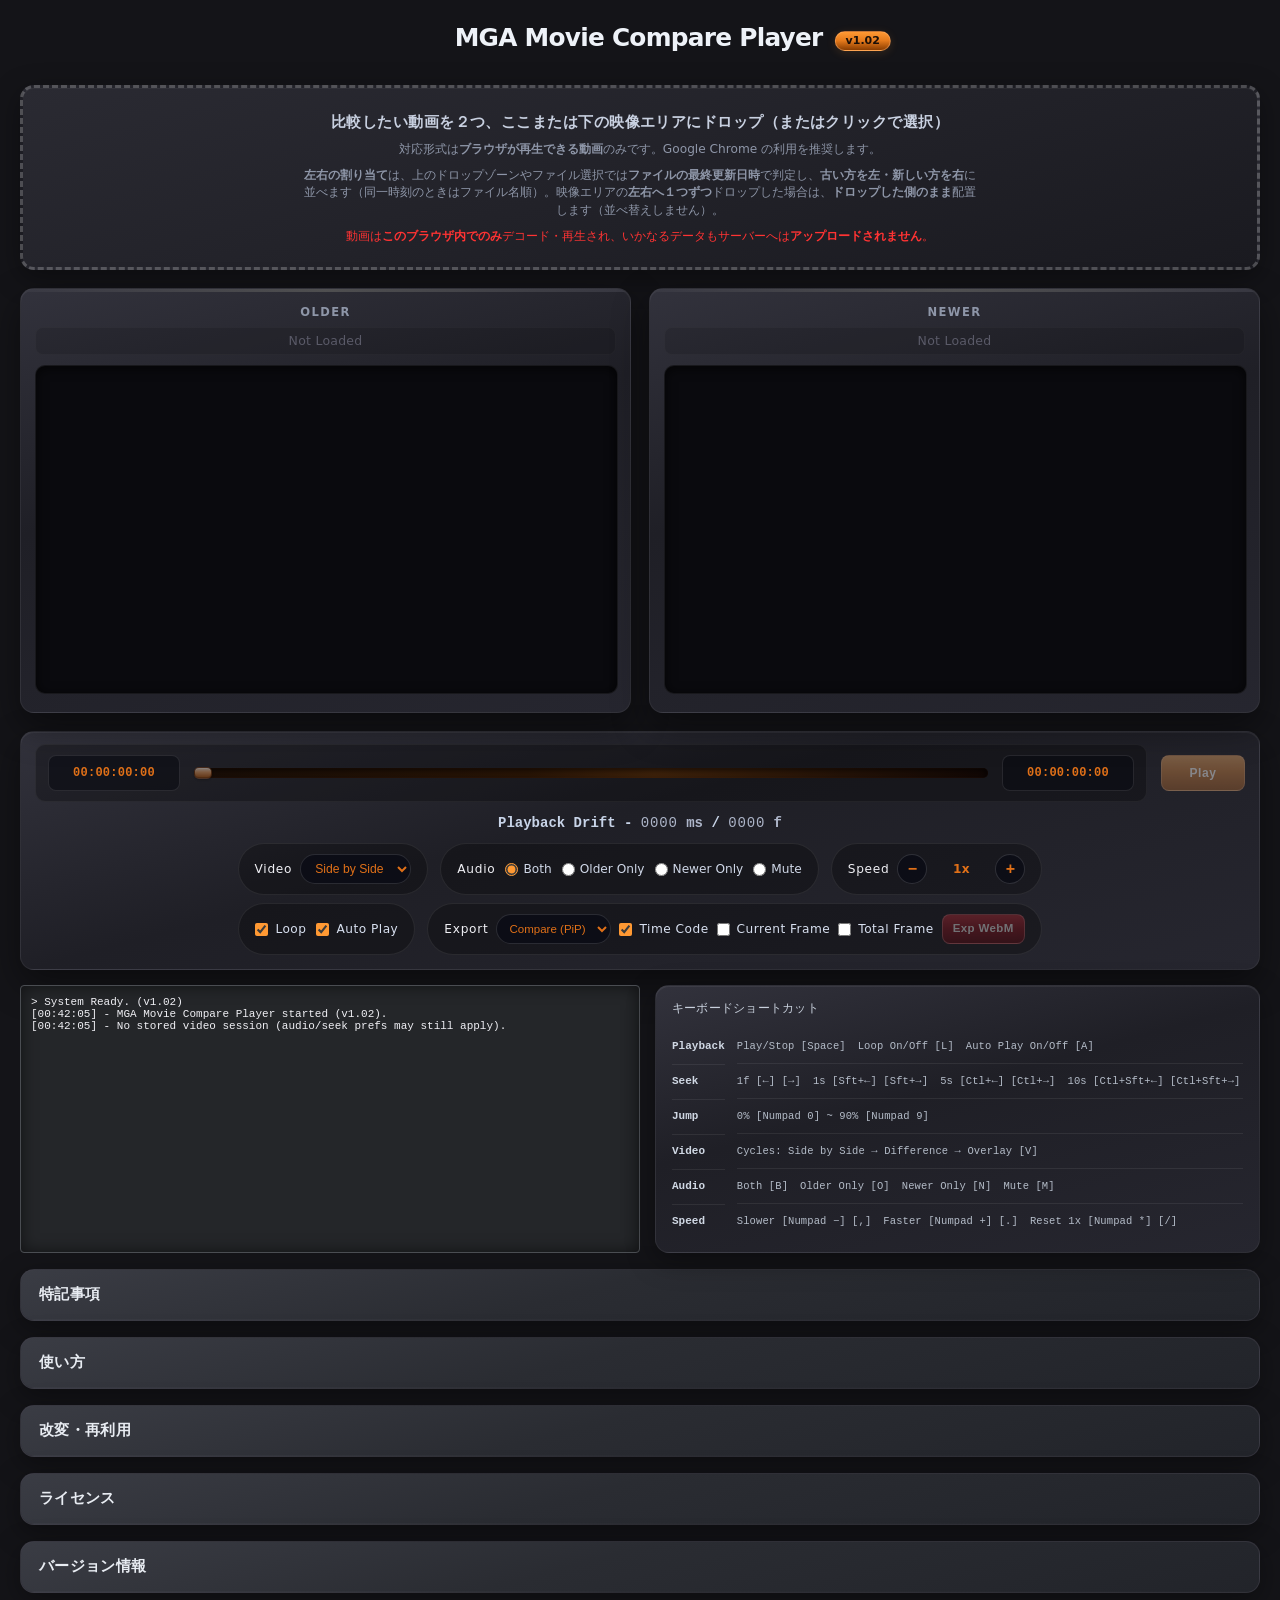
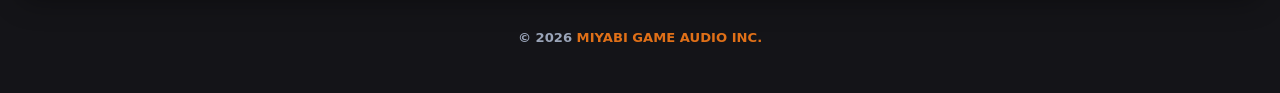
==== commit 9ab38393: "比較エリアを layout-narrow の外に出し、ブラウザ幅に追従させる - index.html: ドロップゾーン直後で layout-narrow を閉じ、compare-stage を 13" ====
--- a/index.html
+++ b/index.html
@@ -70,6 +70,7 @@
         <p class="drop-zone-note">対応形式は<strong>ブラウザが再生できる動画</strong>のみです。Google Chrome の利用を推奨します。</p>
         <p class="drop-zone-note"><strong>左右の割り当て</strong>は、上のドロップゾーンやファイル選択では<strong>ファイルの最終更新日時</strong>で判定し、<strong>古い方を左・新しい方を右</strong>に並べます（同一時刻のときはファイル名順）。映像エリアの<strong>左右へ１つずつ</strong>ドロップした場合は、<strong>ドロップした側のまま</strong>配置します（並べ替えしません）。</p>
         <p class="drop-zone-note drop-zone-note--privacy">動画は<strong>このブラウザ内でのみ</strong>デコード・再生され、いかなるデータもサーバーへは<strong>アップロードされません</strong>。</p>
+    </div>
     </div>
 
     <div class="compare-stage" id="compareStage">
--- a/css/main.css
+++ b/css/main.css
@@ -158,6 +158,7 @@
             color: #ff3333;
         }
 
+        /** ブラウザ幅に追従（layout-narrow の外に配置） */
         .compare-stage {
             margin: 0 auto 18px;
             width: 100%;
